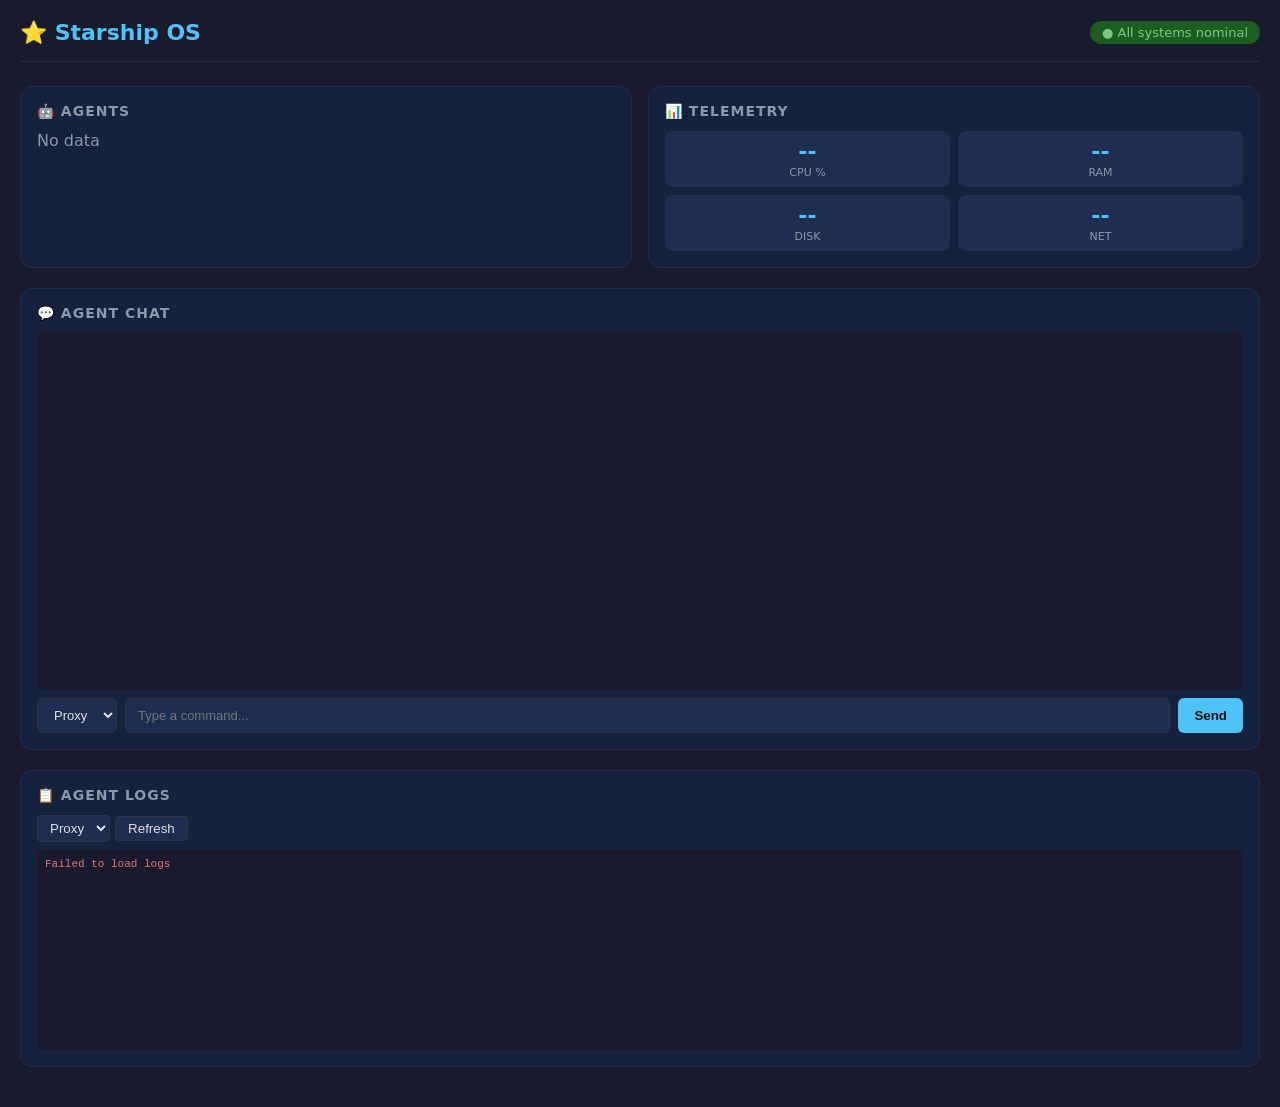
==== dashboard/index.html @ e1f87836 "Dashboard: tray indicator, Cinnamon applet, web UI, systemd services" ====
<!DOCTYPE html>
<html lang="en">
<head>
<meta charset="UTF-8">
<meta name="viewport" content="width=device-width, initial-scale=1.0">
<title>Starship OS — Agent Dashboard</title>
<style>
  :root {
    --bg: #1a1a2e;
    --surface: #16213e;
    --surface2: #1f2d50;
    --primary: #4fc3f7;
    --success: #81c784;
    --warn: #ffb74d;
    --error: #e57373;
    --text: #e0e0e0;
    --text-dim: #8899aa;
  }
  * { margin: 0; padding: 0; box-sizing: border-box; }
  body {
    font-family: 'Ubuntu', -apple-system, system-ui, sans-serif;
    background: var(--bg);
    color: var(--text);
    margin: 0;
    padding: 20px;
  }
  .header {
    display: flex;
    justify-content: space-between;
    align-items: center;
    margin-bottom: 24px;
    padding-bottom: 16px;
    border-bottom: 1px solid var(--surface2);
  }
  .header h1 { font-size: 22px; color: var(--primary); }
  .header .status-badge { font-size: 13px; padding: 4px 12px; border-radius: 12px; }
  .badge-ok { background: #1b5e20; color: var(--success); }
  .badge-warn { background: #e65100; color: var(--warn); }

  .grid {
    display: grid;
    grid-template-columns: repeat(auto-fit, minmax(280px, 1fr));
    gap: 16px;
    margin-bottom: 20px;
  }
  .card {
    background: var(--surface);
    border-radius: 12px;
    padding: 16px;
    border: 1px solid var(--surface2);
  }
  .card h2 { font-size: 14px; color: var(--text-dim); margin-bottom: 12px; text-transform: uppercase; letter-spacing: 1px; }

  .agent-row {
    display: flex;
    justify-content: space-between;
    align-items: center;
    padding: 8px 0;
    border-bottom: 1px solid var(--surface2);
    cursor: pointer;
  }
  .agent-row:last-child { border-bottom: none; }
  .agent-name { font-weight: 500; }
  .agent-status { font-size: 12px; padding: 2px 8px; border-radius: 8px; }
  .status-online { background: #1b5e20; color: var(--success); }
  .status-processing { background: #e65100; color: var(--warn); }
  .status-offline { background: #b71c1c; color: var(--error); }

  .telemetry-grid {
    display: grid;
    grid-template-columns: 1fr 1fr;
    gap: 8px;
  }
  .metric { text-align: center; padding: 8px; background: var(--surface2); border-radius: 8px; }
  .metric .value { font-size: 22px; font-weight: 700; color: var(--primary); }
  .metric .label { font-size: 11px; color: var(--text-dim); margin-top: 2px; }

  .chat-box {
    display: flex;
    flex-direction: column;
    height: 400px;
  }
  .chat-messages {
    flex: 1;
    overflow-y: auto;
    padding: 8px;
    background: var(--bg);
    border-radius: 8px;
    margin-bottom: 8px;
    font-size: 13px;
  }
  .msg { margin-bottom: 6px; padding: 4px 8px; border-radius: 6px; }
  .msg .sender { font-weight: 600; color: var(--primary); }
  .msg .time { font-size: 10px; color: var(--text-dim); margin-left: 8px; }
  .chat-input-row {
    display: flex;
    gap: 8px;
  }
  .chat-input-row select, .chat-input-row input {
    background: var(--surface2);
    border: 1px solid #334;
    color: var(--text);
    padding: 8px 12px;
    border-radius: 6px;
    font-size: 13px;
  }
  .chat-input-row input { flex: 1; }
  .chat-input-row button {
    background: var(--primary);
    color: #111;
    border: none;
    padding: 8px 16px;
    border-radius: 6px;
    cursor: pointer;
    font-weight: 600;
  }
  .chat-input-row button:hover { background: #81d4fa; }

  .log-viewer {
    height: 200px;
    overflow-y: auto;
    background: var(--bg);
    border-radius: 8px;
    padding: 8px;
    font-family: monospace;
    font-size: 11px;
    white-space: pre-wrap;
  }
  .log-line { color: var(--text-dim); }
  .log-line.error { color: var(--error); }

  @media (max-width: 600px) {
    body { padding: 10px; }
    .grid { grid-template-columns: 1fr; }
  }
</style>
</head>
<body>
<div class="header">
  <h1>⭐ Starship OS</h1>
  <span id="healthBadge" class="status-badge badge-ok">● All systems nominal</span>
</div>

<div class="grid">
  <div class="card">
    <h2>🤖 Agents</h2>
    <div id="agentList"></div>
  </div>

  <div class="card">
    <h2>📊 Telemetry</h2>
    <div class="telemetry-grid" id="telemetryGrid">
      <div class="metric"><div class="value" id="cpuVal">--</div><div class="label">CPU %</div></div>
      <div class="metric"><div class="value" id="memVal">--</div><div class="label">RAM</div></div>
      <div class="metric"><div class="value" id="diskVal">--</div><div class="label">DISK</div></div>
      <div class="metric"><div class="value" id="netVal">--</div><div class="label">NET</div></div>
    </div>
  </div>
</div>

<div class="grid">
  <div class="card" style="grid-column: span 2;">
    <h2>💬 Agent Chat</h2>
    <div class="chat-box">
      <div class="chat-messages" id="chatMessages"></div>
      <div class="chat-input-row">
        <select id="chatAgent">
          <option value="proxy">Proxy</option>
          <option value="romi">Romi</option>
          <option value="ergo">Ergo</option>
        </select>
        <input type="text" id="chatInput" placeholder="Type a command..." />
        <button onclick="sendCommand()">Send</button>
      </div>
    </div>
  </div>
</div>

<div class="grid">
  <div class="card">
    <h2>📋 Agent Logs</h2>
    <div style="margin-bottom: 8px;">
      <select id="logAgent" style="background:var(--surface2);border:1px solid #334;color:var(--text);padding:4px 8px;border-radius:4px;">
        <option value="proxy">Proxy</option>
        <option value="romi">Romi</option>
        <option value="ergo">Ergo</option>
      </select>
      <button onclick="loadLogs()" style="background:var(--surface2);border:1px solid #334;color:var(--text);padding:4px 12px;border-radius:4px;cursor:pointer;">Refresh</button>
    </div>
    <div class="log-viewer" id="logViewer">Select an agent and click Refresh</div>
  </div>
</div>

<script>
const STATUS_URL = '/api/status';

async function fetchJSON(url) {
  try {
    const r = await fetch(url);
    return await r.json();
  } catch { return null; }
}

function renderAgents(data) {
  const el = document.getElementById('agentList');
  if (!data || !data.agents) { el.innerHTML = '<div style="color:var(--text-dim)">No data</div>'; return; }
  el.innerHTML = '';
  for (const [name, agent] of Object.entries(data.agents)) {
    const status = agent.status || 'unknown';
    const row = document.createElement('div');
    row.className = 'agent-row';
    row.onclick = () => { document.getElementById('chatAgent').value = name; };
    row.innerHTML = `
      <span class="agent-name">${name.charAt(0).toUpperCase() + name.slice(1)}</span>
      <span class="agent-status status-${status}">${status}</span>
    `;
    el.appendChild(row);
  }
  // Update online count
  const online = Object.values(data.agents).filter(a => a.status === 'online').length;
  const total = Object.keys(data.agents).length;
  const badge = document.getElementById('healthBadge');
  if (online === total) {
    badge.textContent = '● All systems nominal';
    badge.className = 'status-badge badge-ok';
  } else if (online > 0) {
    badge.textContent = `● ${online}/${total} agents online`;
    badge.className = 'status-badge badge-warn';
  } else {
    badge.textContent = '● All agents offline';
    badge.className = 'status-badge badge-ok';
    badge.style.color = 'var(--error)';
  }
}

function renderTelemetry(data) {
  if (!data || !data.telemetry || !data.telemetry.full) return;
  const t = data.telemetry.full;
  document.getElementById('cpuVal').textContent = (t.cpu || 0).toFixed(1) + '%';
  const mu = Math.round((t.memory_used || 0) / 1073741824);
  const mt = Math.round((t.memory_total || 0) / 1073741824);
  document.getElementById('memVal').textContent = mu + '/' + mt + 'GB';
  const du = Math.round((t.disk_used || 0) / 1073741824 / 1024);
  const dt = Math.round((t.disk_total || 0) / 1073741824 / 1024);
  document.getElementById('diskVal').textContent = du + '/' + dt + 'GB';

  // Update recent messages
  if (data.messages && data.messages.length > 0) {
    const chatEl = document.getElementById('chatMessages');
    const latest = data.messages[0];
    if (latest) {
      const div = document.createElement('div');
      div.className = 'msg';
      div.innerHTML = `<span class="sender">${(latest.agent || '?').toUpperCase()}</span> ${latest.response || ''}`;
      chatEl.appendChild(div);
      chatEl.scrollTop = chatEl.scrollHeight;
    }
  }
}

async function refresh() {
  const data = await fetchJSON(STATUS_URL);
  renderAgents(data);
  renderTelemetry(data);
}

async function sendCommand() {
  const agent = document.getElementById('chatAgent').value;
  const input = document.getElementById('chatInput');
  const cmd = input.value.trim();
  if (!cmd) return;

  const chatEl = document.getElementById('chatMessages');
  chatEl.innerHTML += `<div class="msg"><span class="sender">YOU → ${agent.toUpperCase()}</span> ${cmd}</div>`;

  try {
    const r = await fetch('/api/send', {
      method: 'POST',
      headers: { 'Content-Type': 'application/json' },
      body: JSON.stringify({ agent, command: cmd, args: {} }),
    });
    const result = await r.json();
    const resp = result.response || result.error || 'No response';
    chatEl.innerHTML += `<div class="msg"><span class="sender">${agent.toUpperCase()}</span> ${resp}</div>`;
  } catch (e) {
    chatEl.innerHTML += `<div class="msg"><span class="sender" style="color:var(--error)">ERROR</span> ${e.message}</div>`;
  }

  chatEl.scrollTop = chatEl.scrollHeight;
  input.value = '';
}

async function loadLogs() {
  const agent = document.getElementById('logAgent').value;
  const viewer = document.getElementById('logViewer');
  try {
    const r = await fetch(`/api/logs?agent=${agent}`);
    const data = await r.json();
    viewer.innerHTML = data.lines.map(l => `<div class="log-line${l.toLowerCase().includes('error') ? ' error' : ''}">${l}</div>`).join('');
  } catch {
    viewer.innerHTML = '<div class="log-line error">Failed to load logs</div>';
  }
}

document.getElementById('chatInput').addEventListener('keydown', e => {
  if (e.key === 'Enter') sendCommand();
});

refresh();
setInterval(refresh, 3000);
loadLogs();
setInterval(loadLogs, 15000);
</script>
</body>
</html>
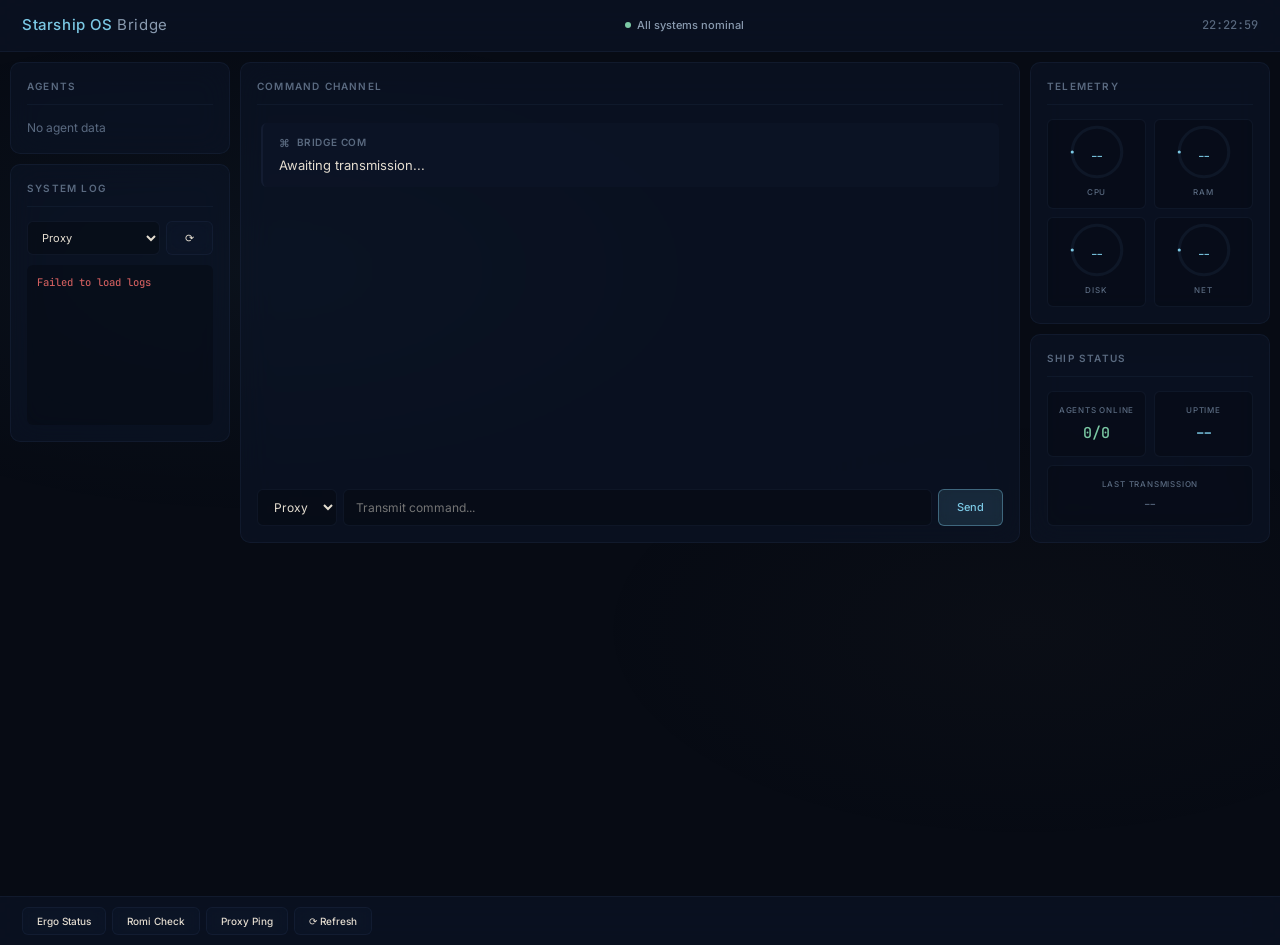
==== commit 83333087: "feat: complete Starship OS — Cinnamon theme, web dashboard, desklet, GTK4 bridge, tray indicator, CI" ====
--- a/dashboard/index.html
+++ b/dashboard/index.html
@@ -3,258 +3,632 @@
 <head>
 <meta charset="UTF-8">
 <meta name="viewport" content="width=device-width, initial-scale=1.0">
-<title>Starship OS — Agent Dashboard</title>
+<title>Starship OS — Bridge Console</title>
+<link rel="preconnect" href="https://fonts.googleapis.com">
+<link href="https://fonts.googleapis.com/css2?family=Inter:wght@400;450;500;600&family=JetBrains+Mono:wght@450;500;600&display=swap" rel="stylesheet">
 <style>
-  :root {
-    --bg: #1a1a2e;
-    --surface: #16213e;
-    --surface2: #1f2d50;
-    --primary: #4fc3f7;
-    --success: #81c784;
-    --warn: #ffb74d;
-    --error: #e57373;
-    --text: #e0e0e0;
-    --text-dim: #8899aa;
-  }
-  * { margin: 0; padding: 0; box-sizing: border-box; }
-  body {
-    font-family: 'Ubuntu', -apple-system, system-ui, sans-serif;
-    background: var(--bg);
-    color: var(--text);
-    margin: 0;
-    padding: 20px;
-  }
-  .header {
-    display: flex;
-    justify-content: space-between;
-    align-items: center;
-    margin-bottom: 24px;
-    padding-bottom: 16px;
-    border-bottom: 1px solid var(--surface2);
-  }
-  .header h1 { font-size: 22px; color: var(--primary); }
-  .header .status-badge { font-size: 13px; padding: 4px 12px; border-radius: 12px; }
-  .badge-ok { background: #1b5e20; color: var(--success); }
-  .badge-warn { background: #e65100; color: var(--warn); }
-
-  .grid {
-    display: grid;
-    grid-template-columns: repeat(auto-fit, minmax(280px, 1fr));
-    gap: 16px;
-    margin-bottom: 20px;
-  }
-  .card {
-    background: var(--surface);
-    border-radius: 12px;
-    padding: 16px;
-    border: 1px solid var(--surface2);
-  }
-  .card h2 { font-size: 14px; color: var(--text-dim); margin-bottom: 12px; text-transform: uppercase; letter-spacing: 1px; }
-
-  .agent-row {
-    display: flex;
-    justify-content: space-between;
-    align-items: center;
-    padding: 8px 0;
-    border-bottom: 1px solid var(--surface2);
-    cursor: pointer;
-  }
-  .agent-row:last-child { border-bottom: none; }
-  .agent-name { font-weight: 500; }
-  .agent-status { font-size: 12px; padding: 2px 8px; border-radius: 8px; }
-  .status-online { background: #1b5e20; color: var(--success); }
-  .status-processing { background: #e65100; color: var(--warn); }
-  .status-offline { background: #b71c1c; color: var(--error); }
-
-  .telemetry-grid {
-    display: grid;
-    grid-template-columns: 1fr 1fr;
-    gap: 8px;
-  }
-  .metric { text-align: center; padding: 8px; background: var(--surface2); border-radius: 8px; }
-  .metric .value { font-size: 22px; font-weight: 700; color: var(--primary); }
-  .metric .label { font-size: 11px; color: var(--text-dim); margin-top: 2px; }
-
-  .chat-box {
-    display: flex;
-    flex-direction: column;
-    height: 400px;
-  }
-  .chat-messages {
-    flex: 1;
-    overflow-y: auto;
-    padding: 8px;
-    background: var(--bg);
-    border-radius: 8px;
-    margin-bottom: 8px;
-    font-size: 13px;
-  }
-  .msg { margin-bottom: 6px; padding: 4px 8px; border-radius: 6px; }
-  .msg .sender { font-weight: 600; color: var(--primary); }
-  .msg .time { font-size: 10px; color: var(--text-dim); margin-left: 8px; }
-  .chat-input-row {
-    display: flex;
-    gap: 8px;
-  }
-  .chat-input-row select, .chat-input-row input {
-    background: var(--surface2);
-    border: 1px solid #334;
-    color: var(--text);
-    padding: 8px 12px;
-    border-radius: 6px;
-    font-size: 13px;
-  }
-  .chat-input-row input { flex: 1; }
-  .chat-input-row button {
-    background: var(--primary);
-    color: #111;
-    border: none;
-    padding: 8px 16px;
-    border-radius: 6px;
-    cursor: pointer;
-    font-weight: 600;
-  }
-  .chat-input-row button:hover { background: #81d4fa; }
-
-  .log-viewer {
-    height: 200px;
-    overflow-y: auto;
-    background: var(--bg);
-    border-radius: 8px;
-    padding: 8px;
-    font-family: monospace;
-    font-size: 11px;
-    white-space: pre-wrap;
-  }
-  .log-line { color: var(--text-dim); }
-  .log-line.error { color: var(--error); }
-
-  @media (max-width: 600px) {
-    body { padding: 10px; }
-    .grid { grid-template-columns: 1fr; }
-  }
+:root {
+  --color-bg: #070B14;
+  --color-surface: rgba(14, 22, 40, 0.72);
+  --color-surface-alt: rgba(18, 28, 48, 0.6);
+  --color-glass: rgba(14, 22, 40, 0.55);
+  --color-glass-edge: rgba(60, 80, 120, 0.15);
+  --color-glass-edge-hover: rgba(100, 140, 200, 0.2);
+  --color-border: rgba(60, 80, 120, 0.12);
+  --color-border-light: rgba(100, 140, 200, 0.15);
+  --color-primary: #7BC8E4;
+  --color-primary-dim: rgba(123, 200, 228, 0.4);
+  --color-accent: #C4A97D;
+  --color-accent-dim: rgba(196, 169, 125, 0.3);
+  --color-text: #E4DDD0;
+  --color-text-dim: #8A9BB0;
+  --color-text-muted: #5A6A80;
+  --color-success: #7BC8A4;
+  --color-warning: #D4A060;
+  --color-alert: #D46060;
+  --radius-sm: 6px;
+  --radius-md: 10px;
+  --radius-lg: 14px;
+  --transition: 200ms cubic-bezier(0.25, 0.1, 0.25, 1);
+}
+
+* { margin: 0; padding: 0; box-sizing: border-box; }
+
+body {
+  font-family: "Inter", -apple-system, BlinkMacSystemFont, "SF Pro Display", "Segoe UI", Roboto, sans-serif;
+  background: var(--color-bg);
+  color: var(--color-text);
+  font-weight: 400;
+  line-height: 1.5;
+  -webkit-font-smoothing: antialiased;
+  -moz-osx-font-smoothing: grayscale;
+}
+
+/* ─── Subtle ambient background ─── */
+body::before {
+  content: '';
+  position: fixed;
+  inset: 0;
+  background:
+    radial-gradient(ellipse 60% 40% at 20% 30%, rgba(123, 200, 228, 0.035) 0%, transparent 70%),
+    radial-gradient(ellipse 50% 35% at 80% 70%, rgba(196, 169, 125, 0.025) 0%, transparent 70%);
+  pointer-events: none;
+  z-index: 0;
+}
+
+/* ─── Status Bar ─── */
+.status-bar {
+  position: relative;
+  z-index: 10;
+  display: flex;
+  align-items: center;
+  justify-content: space-between;
+  padding: 14px 22px;
+  background: var(--color-glass);
+  backdrop-filter: blur(20px) saturate(1.4);
+  -webkit-backdrop-filter: blur(20px) saturate(1.4);
+  border-bottom: 0.5px solid var(--color-glass-edge);
+  font-size: 13px;
+}
+.ship-name {
+  font-size: 15px;
+  font-weight: 500;
+  color: var(--color-primary);
+  letter-spacing: 0.04em;
+}
+.ship-name span { font-weight: 400; color: var(--color-text-dim); }
+.ship-status {
+  font-size: 11px;
+  font-weight: 500;
+  color: var(--color-text-dim);
+  display: flex;
+  align-items: center;
+  gap: 6px;
+}
+.ship-status .dot {
+  width: 6px; height: 6px;
+  border-radius: 50%;
+  transition: background var(--transition);
+}
+.ship-status .dot.nominal { background: var(--color-success); }
+.ship-status .dot.degraded { background: var(--color-warning); }
+.ship-status .dot.critical { background: var(--color-alert); }
+.ship-time {
+  font-family: "JetBrains Mono", monospace;
+  font-size: 12px;
+  font-weight: 450;
+  color: var(--color-text-muted);
+}
+
+/* ─── Bridge Grid ─── */
+.bridge {
+  position: relative;
+  z-index: 1;
+  display: grid;
+  grid-template-columns: 220px 1fr 240px;
+  gap: 10px;
+  padding: 10px;
+  max-width: 1440px;
+  margin: 0 auto;
+  min-height: calc(100vh - 56px);
+  align-content: start;
+}
+@media (max-width: 1100px) { .bridge { grid-template-columns: 220px 1fr; } }
+@media (max-width: 700px) { .bridge { grid-template-columns: 1fr; } }
+
+/* ─── Glass Panel ─── */
+.glass {
+  background: var(--color-glass);
+  backdrop-filter: blur(16px) saturate(1.3);
+  -webkit-backdrop-filter: blur(16px) saturate(1.3);
+  border: 0.5px solid var(--color-glass-edge);
+  border-radius: var(--radius-md);
+  padding: 16px;
+  position: relative;
+  transition: border-color var(--transition), background var(--transition);
+}
+.glass:hover { border-color: var(--color-glass-edge-hover); background: var(--color-surface-alt); }
+.glass h2 {
+  font-size: 10px;
+  font-weight: 600;
+  text-transform: uppercase;
+  letter-spacing: 0.12em;
+  color: var(--color-text-muted);
+  margin-bottom: 14px;
+  padding-bottom: 10px;
+  border-bottom: 0.5px solid var(--color-border);
+}
+
+/* ─── Left Console ─── */
+.console-left { display: flex; flex-direction: column; gap: 10px; }
+
+/* ─── Agents ─── */
+.agent-row {
+  display: flex;
+  align-items: center;
+  gap: 10px;
+  padding: 8px 10px;
+  border-radius: var(--radius-sm);
+  cursor: pointer;
+  transition: background var(--transition);
+}
+.agent-row:hover { background: rgba(123, 200, 228, 0.06); }
+.agent-row .dot {
+  width: 6px; height: 6px;
+  border-radius: 50%;
+  flex-shrink: 0;
+}
+.agent-row .dot.online { background: var(--color-success); }
+.agent-row .dot.busy { background: var(--color-primary); }
+.agent-row .dot.warning { background: var(--color-warning); }
+.agent-row .dot.offline { background: var(--color-alert); }
+.agent-row .name {
+  flex: 1;
+  font-size: 13px;
+  font-weight: 500;
+  color: var(--color-text);
+}
+.agent-row .status {
+  font-size: 9px;
+  font-weight: 500;
+  text-transform: uppercase;
+  letter-spacing: 0.08em;
+}
+.agent-row .status.online { color: var(--color-success); }
+.agent-row .status.busy { color: var(--color-primary); }
+.agent-row .status.warning { color: var(--color-warning); }
+.agent-row .status.offline { color: var(--color-alert); }
+
+/* ─── Logs ─── */
+.log-controls {
+  display: flex;
+  gap: 6px;
+  margin-bottom: 10px;
+}
+.log-controls select {
+  flex: 1;
+  background: rgba(0,0,0,0.25);
+  border: 0.5px solid var(--color-glass-edge);
+  color: var(--color-text);
+  padding: 6px 10px;
+  border-radius: var(--radius-sm);
+  font-size: 11px;
+  font-family: inherit;
+  outline: none;
+  transition: border-color var(--transition);
+}
+.log-controls select:focus { border-color: var(--color-primary-dim); }
+.log-viewer {
+  height: 160px;
+  overflow-y: auto;
+  background: rgba(0,0,0,0.25);
+  border-radius: var(--radius-sm);
+  padding: 10px;
+  font-family: "JetBrains Mono", monospace;
+  font-size: 10.5px;
+  font-weight: 450;
+  white-space: pre-wrap;
+  line-height: 1.5;
+  color: var(--color-text-muted);
+}
+.log-viewer .error { color: var(--color-alert); }
+
+/* ─── Primary: Chat ─── */
+.console-primary {
+  display: flex;
+  flex-direction: column;
+  min-height: 480px;
+}
+.chat-viewport { flex: 1; display: flex; flex-direction: column; min-height: 0; }
+.chat-messages {
+  flex: 1;
+  overflow-y: auto;
+  padding: 4px;
+  margin-bottom: 12px;
+  display: flex;
+  flex-direction: column;
+  gap: 6px;
+}
+.comm-message {
+  padding: 12px 16px;
+  border-radius: var(--radius-sm);
+  background: var(--color-surface);
+  border-left: 2px solid var(--color-glass-edge);
+  animation: msgIn 250ms ease-out both;
+}
+@keyframes msgIn {
+  from { opacity: 0; transform: translateY(4px); }
+  to { opacity: 1; transform: translateY(0); }
+}
+.comm-message.ergo { border-left-color: var(--color-accent); }
+.comm-message.romi { border-left-color: var(--color-primary); }
+.comm-message.proxy { border-left-color: var(--color-text-muted); }
+.comm-header {
+  font-size: 10px;
+  font-weight: 600;
+  text-transform: uppercase;
+  letter-spacing: 0.06em;
+  color: var(--color-text-muted);
+  margin-bottom: 4px;
+  display: flex;
+  align-items: center;
+  gap: 6px;
+}
+.comm-header .rank { font-size: 11px; }
+.comm-header .time {
+  margin-left: auto;
+  font-family: "JetBrains Mono", monospace;
+  font-weight: 450;
+  font-size: 9px;
+  color: var(--color-text-muted);
+  text-transform: none;
+  letter-spacing: 0;
+}
+.comm-body { font-size: 13px; line-height: 1.55; color: var(--color-text); font-weight: 400; }
+
+.chat-input-row {
+  display: flex;
+  gap: 6px;
+}
+.chat-input-row select,
+.chat-input-row input {
+  background: rgba(0,0,0,0.25);
+  border: 0.5px solid var(--color-glass-edge);
+  color: var(--color-text);
+  padding: 9px 12px;
+  border-radius: var(--radius-sm);
+  font-size: 12px;
+  font-family: inherit;
+  outline: none;
+  transition: border-color var(--transition);
+}
+.chat-input-row select:focus,
+.chat-input-row input:focus {
+  border-color: var(--color-primary-dim);
+}
+.chat-input-row input { flex: 1; }
+
+/* ─── Buttons ─── */
+.btn {
+  font-family: inherit;
+  font-size: 11px;
+  font-weight: 500;
+  padding: 9px 18px;
+  border-radius: var(--radius-sm);
+  border: 0.5px solid var(--color-glass-edge);
+  background: var(--color-glass);
+  backdrop-filter: blur(8px);
+  color: var(--color-text);
+  cursor: pointer;
+  transition: background var(--transition), border-color var(--transition), color var(--transition);
+  -webkit-font-smoothing: antialiased;
+}
+.btn:hover {
+  background: rgba(123, 200, 228, 0.08);
+  border-color: var(--color-primary-dim);
+  color: var(--color-primary);
+}
+.btn:active { transform: scale(0.97); }
+.btn-primary {
+  background: rgba(123, 200, 228, 0.12);
+  border-color: var(--color-primary-dim);
+  color: var(--color-primary);
+}
+.btn-primary:hover {
+  background: rgba(123, 200, 228, 0.2);
+  color: #fff;
+}
+
+/* ─── Right Console ─── */
+.console-right { display: flex; flex-direction: column; gap: 10px; }
+
+/* ─── Telemetry Grid ─── */
+.telemetry-grid {
+  display: grid;
+  grid-template-columns: 1fr 1fr;
+  gap: 8px;
+}
+.tele-cell {
+  background: rgba(0,0,0,0.2);
+  border: 0.5px solid var(--color-glass-edge);
+  border-radius: var(--radius-sm);
+  padding: 12px 10px;
+  text-align: center;
+  transition: border-color var(--transition);
+}
+.tele-cell:hover { border-color: var(--color-glass-edge-hover); }
+.tele-cell .label {
+  font-size: 8px;
+  font-weight: 500;
+  text-transform: uppercase;
+  letter-spacing: 0.1em;
+  color: var(--color-text-muted);
+  margin-bottom: 6px;
+}
+.tele-cell .value {
+  font-family: "JetBrains Mono", monospace;
+  font-size: 15px;
+  font-weight: 500;
+  color: var(--color-primary);
+}
+.tele-cell .value.success { color: var(--color-success); }
+.tele-cell .value.warning { color: var(--color-warning); }
+.tele-cell .value.alert { color: var(--color-alert); }
+.tele-cell.span-2 { grid-column: span 2; }
+
+/* ─── Ring Gauges ─── */
+.ring-cell { padding: 4px; }
+.ring-wrap { width: 56px; height: 56px; margin: 0 auto 6px; position: relative; }
+.ring-svg { width: 100%; height: 100%; transform: rotate(-90deg); }
+.ring-bg { fill: none; stroke: rgba(60, 80, 120, 0.15); stroke-width: 2; }
+.ring-fill {
+  fill: none;
+  stroke: var(--color-primary);
+  stroke-width: 2;
+  stroke-linecap: round;
+  transition: stroke-dasharray 400ms ease, stroke 400ms ease;
+}
+.ring-text {
+  fill: var(--color-primary);
+  font-family: "JetBrains Mono", monospace;
+  font-size: 7px;
+  font-weight: 500;
+  text-anchor: middle;
+  dominant-baseline: central;
+  transform: rotate(90deg);
+  transform-origin: 18px 18px;
+  transition: fill 400ms ease;
+}
+
+/* ─── Action Rail ─── */
+.action-rail {
+  position: relative;
+  z-index: 10;
+  display: flex;
+  gap: 6px;
+  padding: 10px 22px;
+  background: var(--color-glass);
+  backdrop-filter: blur(20px) saturate(1.4);
+  -webkit-backdrop-filter: blur(20px) saturate(1.4);
+  border-top: 0.5px solid var(--color-glass-edge);
+}
+.action-rail .btn { font-size: 10px; padding: 7px 14px; }
+
+/* ─── Scrollbar ─── */
+::-webkit-scrollbar { width: 4px; }
+::-webkit-scrollbar-track { background: transparent; }
+::-webkit-scrollbar-thumb { background: rgba(60, 80, 120, 0.2); border-radius: 2px; }
+::-webkit-scrollbar-thumb:hover { background: rgba(60, 80, 120, 0.35); }
+
+/* ─── Mobile ─── */
+@media (max-width: 700px) {
+  .status-bar { padding: 12px 16px; flex-wrap: wrap; gap: 4px; }
+  .bridge { padding: 6px; gap: 6px; }
+  .glass { padding: 12px; }
+  .action-rail { padding: 8px 16px; overflow-x: auto; }
+}
 </style>
 </head>
 <body>
-<div class="header">
-  <h1>⭐ Starship OS</h1>
-  <span id="healthBadge" class="status-badge badge-ok">● All systems nominal</span>
+
+<div class="status-bar">
+  <span class="ship-name">Starship OS <span>Bridge</span></span>
+  <span class="ship-status"><span id="healthDot" class="dot nominal"></span><span id="healthText">All systems nominal</span></span>
+  <span class="ship-time" id="shipTime">--:--:--</span>
 </div>
 
-<div class="grid">
-  <div class="card">
-    <h2>🤖 Agents</h2>
-    <div id="agentList"></div>
-  </div>
-
-  <div class="card">
-    <h2>📊 Telemetry</h2>
-    <div class="telemetry-grid" id="telemetryGrid">
-      <div class="metric"><div class="value" id="cpuVal">--</div><div class="label">CPU %</div></div>
-      <div class="metric"><div class="value" id="memVal">--</div><div class="label">RAM</div></div>
-      <div class="metric"><div class="value" id="diskVal">--</div><div class="label">DISK</div></div>
-      <div class="metric"><div class="value" id="netVal">--</div><div class="label">NET</div></div>
+<div class="bridge">
+  <!-- Left: Agents + Logs -->
+  <div class="console-left">
+    <div class="glass">
+      <h2>Agents</h2>
+      <div id="agentList"></div>
+    </div>
+    <div class="glass">
+      <h2>System Log</h2>
+      <div class="log-controls">
+        <select id="logAgent">
+          <option value="proxy">Proxy</option>
+          <option value="romi">Romi</option>
+          <option value="ergo">Ergo</option>
+        </select>
+        <button class="btn" onclick="loadLogs()">⟳</button>
+      </div>
+      <div class="log-viewer" id="logViewer">Select agent</div>
     </div>
   </div>
-</div>
-
-<div class="grid">
-  <div class="card" style="grid-column: span 2;">
-    <h2>💬 Agent Chat</h2>
-    <div class="chat-box">
-      <div class="chat-messages" id="chatMessages"></div>
+
+  <!-- Center: Chat -->
+  <div class="glass console-primary">
+    <h2>Command Channel</h2>
+    <div class="chat-viewport">
+      <div class="chat-messages" id="chatMessages">
+        <div class="comm-message">
+          <div class="comm-header"><span class="rank">⌘</span> Bridge COM</div>
+          <div class="comm-body">Awaiting transmission...</div>
+        </div>
+      </div>
       <div class="chat-input-row">
         <select id="chatAgent">
           <option value="proxy">Proxy</option>
           <option value="romi">Romi</option>
           <option value="ergo">Ergo</option>
         </select>
-        <input type="text" id="chatInput" placeholder="Type a command..." />
-        <button onclick="sendCommand()">Send</button>
+        <input type="text" id="chatInput" placeholder="Transmit command..." />
+        <button class="btn btn-primary" onclick="sendCommand()">Send</button>
+      </div>
+    </div>
+  </div>
+
+  <!-- Right: Telemetry + Status -->
+  <div class="console-right">
+    <div class="glass">
+      <h2>Telemetry</h2>
+      <div class="telemetry-grid" id="telemetryGrid">
+        <div class="tele-cell ring-cell">
+          <div class="ring-wrap">
+            <svg viewBox="0 0 36 36" class="ring-svg">
+              <path class="ring-bg" d="M18 2.0845 a 15.9155 15.9155 0 0 1 0 31.831 a 15.9155 15.9155 0 0 1 0 -31.831"/>
+              <path class="ring-fill" id="cpuGauge" stroke-dasharray="0, 100" d="M18 2.0845 a 15.9155 15.9155 0 0 1 0 31.831 a 15.9155 15.9155 0 0 1 0 -31.831"/>
+              <text x="18" y="20.5" class="ring-text" id="cpuVal">--</text>
+            </svg>
+          </div>
+          <div class="label">CPU</div>
+        </div>
+        <div class="tele-cell ring-cell">
+          <div class="ring-wrap">
+            <svg viewBox="0 0 36 36" class="ring-svg">
+              <path class="ring-bg" d="M18 2.0845 a 15.9155 15.9155 0 0 1 0 31.831 a 15.9155 15.9155 0 0 1 0 -31.831"/>
+              <path class="ring-fill" id="memGauge" stroke-dasharray="0, 100" d="M18 2.0845 a 15.9155 15.9155 0 0 1 0 31.831 a 15.9155 15.9155 0 0 1 0 -31.831"/>
+              <text x="18" y="20.5" class="ring-text" id="memVal">--</text>
+            </svg>
+          </div>
+          <div class="label">RAM</div>
+        </div>
+        <div class="tele-cell ring-cell">
+          <div class="ring-wrap">
+            <svg viewBox="0 0 36 36" class="ring-svg">
+              <path class="ring-bg" d="M18 2.0845 a 15.9155 15.9155 0 0 1 0 31.831 a 15.9155 15.9155 0 0 1 0 -31.831"/>
+              <path class="ring-fill" id="diskGauge" stroke-dasharray="0, 100" d="M18 2.0845 a 15.9155 15.9155 0 0 1 0 31.831 a 15.9155 15.9155 0 0 1 0 -31.831"/>
+              <text x="18" y="20.5" class="ring-text" id="diskVal">--</text>
+            </svg>
+          </div>
+          <div class="label">Disk</div>
+        </div>
+        <div class="tele-cell ring-cell">
+          <div class="ring-wrap">
+            <svg viewBox="0 0 36 36" class="ring-svg">
+              <path class="ring-bg" d="M18 2.0845 a 15.9155 15.9155 0 0 1 0 31.831 a 15.9155 15.9155 0 0 1 0 -31.831"/>
+              <path class="ring-fill" id="netGauge" stroke-dasharray="0, 100" d="M18 2.0845 a 15.9155 15.9155 0 0 1 0 31.831 a 15.9155 15.9155 0 0 1 0 -31.831"/>
+              <text x="18" y="20.5" class="ring-text" id="netVal">--</text>
+            </svg>
+          </div>
+          <div class="label">Net</div>
+        </div>
+      </div>
+    </div>
+    <div class="glass" style="flex:1;">
+      <h2>Ship Status</h2>
+      <div class="telemetry-grid">
+        <div class="tele-cell">
+          <div class="label">Agents Online</div>
+          <div class="value success" id="agentsOnline">0/0</div>
+        </div>
+        <div class="tele-cell">
+          <div class="label">Uptime</div>
+          <div class="value" id="uptimeVal">--</div>
+        </div>
+        <div class="tele-cell span-2">
+          <div class="label">Last Transmission</div>
+          <div class="value" id="lastTransmission" style="font-size:11px;color:var(--color-text-muted);font-weight:450;">--</div>
+        </div>
       </div>
     </div>
   </div>
 </div>
 
-<div class="grid">
-  <div class="card">
-    <h2>📋 Agent Logs</h2>
-    <div style="margin-bottom: 8px;">
-      <select id="logAgent" style="background:var(--surface2);border:1px solid #334;color:var(--text);padding:4px 8px;border-radius:4px;">
-        <option value="proxy">Proxy</option>
-        <option value="romi">Romi</option>
-        <option value="ergo">Ergo</option>
-      </select>
-      <button onclick="loadLogs()" style="background:var(--surface2);border:1px solid #334;color:var(--text);padding:4px 12px;border-radius:4px;cursor:pointer;">Refresh</button>
-    </div>
-    <div class="log-viewer" id="logViewer">Select an agent and click Refresh</div>
-  </div>
+<div class="action-rail">
+  <button class="btn" onclick="sendToAgent('ergo','status report')">Ergo Status</button>
+  <button class="btn" onclick="sendToAgent('romi','system check')">Romi Check</button>
+  <button class="btn" onclick="sendToAgent('proxy','ping')">Proxy Ping</button>
+  <button class="btn" onclick="refresh()">⟳ Refresh</button>
 </div>
 
 <script>
 const STATUS_URL = '/api/status';
 
 async function fetchJSON(url) {
-  try {
-    const r = await fetch(url);
-    return await r.json();
-  } catch { return null; }
-}
+  try { const r = await fetch(url); return await r.json(); }
+  catch { return null; }
+}
+
+function escapeHTML(s) { return String(s).replace(/&/g,'&amp;').replace(/</g,'&lt;').replace(/>/g,'&gt;'); }
 
 function renderAgents(data) {
   const el = document.getElementById('agentList');
-  if (!data || !data.agents) { el.innerHTML = '<div style="color:var(--text-dim)">No data</div>'; return; }
+  if (!data || !data.agents) { el.innerHTML = '<div style="color:var(--color-text-muted);font-size:12px;">No agent data</div>'; return; }
   el.innerHTML = '';
+  let online = 0, total = 0;
   for (const [name, agent] of Object.entries(data.agents)) {
-    const status = agent.status || 'unknown';
+    total++;
+    const status = agent.status || 'offline';
+    const cls = ['online','complete'].includes(status) ? 'online' : status === 'processing' || status === 'busy' ? 'busy' : status === 'warning' ? 'warning' : 'offline';
+    if (cls === 'online' || status === 'complete') online++;
     const row = document.createElement('div');
     row.className = 'agent-row';
     row.onclick = () => { document.getElementById('chatAgent').value = name; };
-    row.innerHTML = `
-      <span class="agent-name">${name.charAt(0).toUpperCase() + name.slice(1)}</span>
-      <span class="agent-status status-${status}">${status}</span>
-    `;
+    row.innerHTML = `<span class="dot ${cls}"></span><span class="name">${name.charAt(0).toUpperCase() + name.slice(1)}</span><span class="status ${cls}">${status}</span>`;
     el.appendChild(row);
   }
-  // Update online count
-  const online = Object.values(data.agents).filter(a => a.status === 'online').length;
-  const total = Object.keys(data.agents).length;
-  const badge = document.getElementById('healthBadge');
-  if (online === total) {
-    badge.textContent = '● All systems nominal';
-    badge.className = 'status-badge badge-ok';
-  } else if (online > 0) {
-    badge.textContent = `● ${online}/${total} agents online`;
-    badge.className = 'status-badge badge-warn';
-  } else {
-    badge.textContent = '● All agents offline';
-    badge.className = 'status-badge badge-ok';
-    badge.style.color = 'var(--error)';
+  const dot = document.getElementById('healthDot');
+  const text = document.getElementById('healthText');
+  if (online === total) { dot.className = 'dot nominal'; text.textContent = 'All systems nominal'; }
+  else if (online > 0) { dot.className = 'dot degraded'; text.textContent = online + '/' + total + ' agents online'; }
+  else { dot.className = 'dot critical'; text.textContent = 'All agents offline'; }
+  document.getElementById('agentsOnline').textContent = online + '/' + total;
+}
+
+function gaugeColor(pct) {
+  if (pct > 90) return '#D46060';
+  if (pct > 75) return '#D4A060';
+  return '#7BC8E4';
+}
+
+function updateGauge(id, pct, val) {
+  const el = document.getElementById(id);
+  if (!el) return;
+  const circ = 100;
+  const dash = Math.max(0, Math.min(100, (pct / 100) * circ));
+  el.setAttribute('stroke-dasharray', dash + ' ' + (circ - dash));
+  const color = gaugeColor(pct);
+  el.setAttribute('stroke', color);
+  const txt = document.getElementById(id.replace('Gauge', 'Val'));
+  if (txt) {
+    txt.setAttribute('fill', color);
+    txt.textContent = val;
   }
 }
 
 function renderTelemetry(data) {
   if (!data || !data.telemetry || !data.telemetry.full) return;
   const t = data.telemetry.full;
-  document.getElementById('cpuVal').textContent = (t.cpu || 0).toFixed(1) + '%';
+  const cpu = t.cpu || 0;
+  updateGauge('cpuGauge', cpu, cpu.toFixed(1) + '%');
   const mu = Math.round((t.memory_used || 0) / 1073741824);
   const mt = Math.round((t.memory_total || 0) / 1073741824);
-  document.getElementById('memVal').textContent = mu + '/' + mt + 'GB';
+  updateGauge('memGauge', mt > 0 ? (mu / mt) * 100 : 0, mu + '/' + mt + 'G');
   const du = Math.round((t.disk_used || 0) / 1073741824 / 1024);
   const dt = Math.round((t.disk_total || 0) / 1073741824 / 1024);
-  document.getElementById('diskVal').textContent = du + '/' + dt + 'GB';
-
-  // Update recent messages
-  if (data.messages && data.messages.length > 0) {
-    const chatEl = document.getElementById('chatMessages');
-    const latest = data.messages[0];
-    if (latest) {
-      const div = document.createElement('div');
-      div.className = 'msg';
-      div.innerHTML = `<span class="sender">${(latest.agent || '?').toUpperCase()}</span> ${latest.response || ''}`;
-      chatEl.appendChild(div);
-      chatEl.scrollTop = chatEl.scrollHeight;
-    }
+  updateGauge('diskGauge', dt > 0 ? (du / dt) * 100 : 0, du + '/' + dt + 'T');
+  const rx = t.rx_bytes || 0;
+  const tx = t.tx_bytes || 0;
+  updateGauge('netGauge', Math.min(rx / 1048576 * 100, 100), (rx/1024).toFixed(0) + '/' + (tx/1024).toFixed(0) + 'K');
+}
+
+function renderMessages(data) {
+  if (!data || !data.messages || data.messages.length === 0) return;
+  const chatEl = document.getElementById('chatMessages');
+  chatEl.innerHTML = '';
+  const msgs = data.messages.slice(-30).reverse();
+  for (const msg of msgs) {
+    const agent = msg.agent || 'system';
+    const cls = ['ergo','romi','proxy'].includes(agent) ? agent : 'proxy';
+    const ts = msg.timestamp ? new Date(msg.timestamp + 'Z').toLocaleTimeString() : '';
+    const body = (msg.response || msg.command || '').substring(0, 400);
+    const div = document.createElement('div');
+    div.className = 'comm-message ' + cls;
+    div.innerHTML = '<div class="comm-header"><span class="rank">' +
+      (agent === 'ergo' ? '◆' : agent === 'romi' ? '◇' : '○') +
+      '</span> ' + agent.toUpperCase() +
+      '<span class="time">' + ts + '</span></div>' +
+      '<div class="comm-body">' + escapeHTML(body) + '</div>';
+    chatEl.appendChild(div);
+  }
+  chatEl.scrollTop = chatEl.scrollHeight;
+  if (data.messages[0]) {
+    const el = document.getElementById('lastTransmission');
+    const ts = new Date(data.messages[0].timestamp + 'Z').toLocaleString();
+    if (el.textContent !== ts) { el.textContent = ts; }
   }
 }
 
@@ -262,6 +636,13 @@
   const data = await fetchJSON(STATUS_URL);
   renderAgents(data);
   renderTelemetry(data);
+  renderMessages(data);
+}
+
+function sendToAgent(agent, cmd) {
+  document.getElementById('chatAgent').value = agent;
+  document.getElementById('chatInput').value = cmd;
+  sendCommand();
 }
 
 async function sendCommand() {
@@ -269,10 +650,11 @@
   const input = document.getElementById('chatInput');
   const cmd = input.value.trim();
   if (!cmd) return;
-
   const chatEl = document.getElementById('chatMessages');
-  chatEl.innerHTML += `<div class="msg"><span class="sender">YOU → ${agent.toUpperCase()}</span> ${cmd}</div>`;
-
+  const div = document.createElement('div');
+  div.className = 'comm-message';
+  div.innerHTML = '<div class="comm-header"><span class="rank">▸</span> YOU → ' + agent.toUpperCase() + '</div><div class="comm-body">' + escapeHTML(cmd) + '</div>';
+  chatEl.appendChild(div);
   try {
     const r = await fetch('/api/send', {
       method: 'POST',
@@ -281,11 +663,19 @@
     });
     const result = await r.json();
     const resp = result.response || result.error || 'No response';
-    chatEl.innerHTML += `<div class="msg"><span class="sender">${agent.toUpperCase()}</span> ${resp}</div>`;
+    const cls = ['ergo','romi','proxy'].includes(agent) ? agent : 'proxy';
+    const respDiv = document.createElement('div');
+    respDiv.className = 'comm-message ' + cls;
+    respDiv.innerHTML = '<div class="comm-header"><span class="rank">' +
+      (agent === 'ergo' ? '◆' : agent === 'romi' ? '◇' : '○') +
+      '</span> ' + agent.toUpperCase() + '</div><div class="comm-body">' + escapeHTML(resp) + '</div>';
+    chatEl.appendChild(respDiv);
   } catch (e) {
-    chatEl.innerHTML += `<div class="msg"><span class="sender" style="color:var(--error)">ERROR</span> ${e.message}</div>`;
+    const errDiv = document.createElement('div');
+    errDiv.className = 'comm-message';
+    errDiv.innerHTML = '<div class="comm-header"><span class="rank" style="color:var(--color-alert)">✕</span> ERROR</div><div class="comm-body" style="color:var(--color-alert)">' + e.message + '</div>';
+    chatEl.appendChild(errDiv);
   }
-
   chatEl.scrollTop = chatEl.scrollHeight;
   input.value = '';
 }
@@ -294,22 +684,28 @@
   const agent = document.getElementById('logAgent').value;
   const viewer = document.getElementById('logViewer');
   try {
-    const r = await fetch(`/api/logs?agent=${agent}`);
+    const r = await fetch('/api/logs?agent=' + agent);
     const data = await r.json();
-    viewer.innerHTML = data.lines.map(l => `<div class="log-line${l.toLowerCase().includes('error') ? ' error' : ''}">${l}</div>`).join('');
+    viewer.innerHTML = data.lines.map(l => '<div' + (l.toLowerCase().includes('error') ? ' class="error"' : '') + '>' + escapeHTML(l) + '</div>').join('');
   } catch {
-    viewer.innerHTML = '<div class="log-line error">Failed to load logs</div>';
+    viewer.innerHTML = '<div class="error">Failed to load logs</div>';
   }
 }
 
 document.getElementById('chatInput').addEventListener('keydown', e => {
   if (e.key === 'Enter') sendCommand();
 });
+
+function updateClock() {
+  document.getElementById('shipTime').textContent = new Date().toLocaleTimeString('en-GB');
+}
 
 refresh();
 setInterval(refresh, 3000);
 loadLogs();
 setInterval(loadLogs, 15000);
+updateClock();
+setInterval(updateClock, 1000);
 </script>
 </body>
 </html>
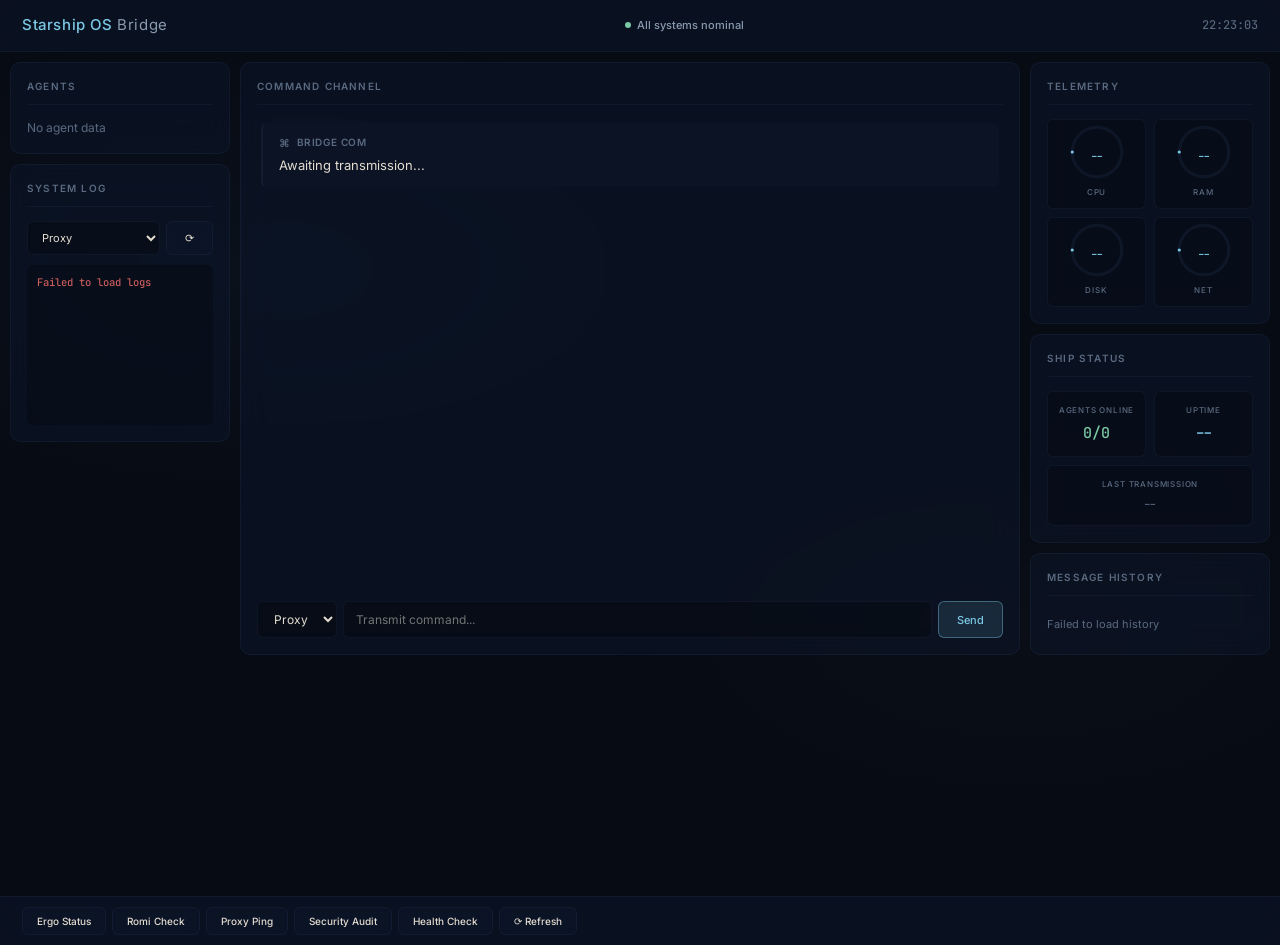
==== commit 7dafaf71: "Dashboard: add workflow triggers, message history panel, 120s agent timeout" ====
--- a/dashboard/index.html
+++ b/dashboard/index.html
@@ -507,7 +507,7 @@
         </div>
       </div>
     </div>
-    <div class="glass" style="flex:1;">
+    <div class="glass">
       <h2>Ship Status</h2>
       <div class="telemetry-grid">
         <div class="tele-cell">
@@ -524,6 +524,12 @@
         </div>
       </div>
     </div>
+    <div class="glass">
+      <h2>Message History</h2>
+      <div id="historyList" style="font-size:11px;color:var(--color-text-muted);max-height:160px;overflow-y:auto;">
+        <div style="padding:6px 0;">Loading...</div>
+      </div>
+    </div>
   </div>
 </div>
 
@@ -531,6 +537,8 @@
   <button class="btn" onclick="sendToAgent('ergo','status report')">Ergo Status</button>
   <button class="btn" onclick="sendToAgent('romi','system check')">Romi Check</button>
   <button class="btn" onclick="sendToAgent('proxy','ping')">Proxy Ping</button>
+  <button class="btn" onclick="runWorkflow('security-audit')">Security Audit</button>
+  <button class="btn" onclick="runWorkflow('system-health')">Health Check</button>
   <button class="btn" onclick="refresh()">⟳ Refresh</button>
 </div>
 
@@ -700,10 +708,58 @@
   document.getElementById('shipTime').textContent = new Date().toLocaleTimeString('en-GB');
 }
 
+async function runWorkflow(name) {
+  const chatEl = document.getElementById('chatMessages');
+  const div = document.createElement('div');
+  div.className = 'comm-message';
+  div.innerHTML = '<div class="comm-header"><span class="rank">⟐</span> SYSTEM</div><div class="comm-body">Triggering workflow: ' + name + '...</div>';
+  chatEl.appendChild(div);
+  try {
+    const r = await fetch('/api/workflow', {
+      method: 'POST',
+      headers: { 'Content-Type': 'application/json' },
+      body: JSON.stringify({ workflow: name, payload: {} }),
+    });
+    const result = await r.json();
+    const respDiv = document.createElement('div');
+    respDiv.className = 'comm-message';
+    respDiv.innerHTML = '<div class="comm-header"><span class="rank" style="color:var(--color-success)">✓</span> WORKFLOW</div><div class="comm-body">' + escapeHTML(result.status || JSON.stringify(result)) + '</div>';
+    chatEl.appendChild(respDiv);
+  } catch (e) {
+    const errDiv = document.createElement('div');
+    errDiv.className = 'comm-message';
+    errDiv.innerHTML = '<div class="comm-header"><span class="rank" style="color:var(--color-alert)">✕</span> WORKFLOW ERROR</div><div class="comm-body" style="color:var(--color-alert)">' + e.message + '</div>';
+    chatEl.appendChild(errDiv);
+  }
+  chatEl.scrollTop = chatEl.scrollHeight;
+}
+
+async function loadHistory() {
+  const el = document.getElementById('historyList');
+  try {
+    const r = await fetch('/api/history?limit=20');
+    const data = await r.json();
+    if (!data.messages || data.messages.length === 0) {
+      el.innerHTML = '<div style="padding:6px 0;color:var(--color-text-muted);">No history yet</div>';
+      return;
+    }
+    el.innerHTML = data.messages.slice(-10).map(m => {
+      const ts = m.timestamp ? new Date(m.timestamp).toLocaleTimeString() : '';
+      const sub = m.subject || '';
+      const preview = JSON.stringify(m.data || '').substring(0, 60);
+      return '<div style="padding:4px 0;border-bottom:0.5px solid var(--color-border);font-size:10px;display:flex;gap:6px;"><span style="color:var(--color-text-muted);white-space:nowrap;">' + ts + '</span><span style="color:var(--color-primary-dim);">' + sub.split('.').slice(-2).join('.') + '</span><span style="color:var(--color-text-dim);overflow:hidden;text-overflow:ellipsis;white-space:nowrap;">' + escapeHTML(preview) + '</span></div>';
+    }).join('');
+  } catch {
+    el.innerHTML = '<div style="padding:6px 0;color:var(--color-text-muted);">Failed to load history</div>';
+  }
+}
+
 refresh();
 setInterval(refresh, 3000);
 loadLogs();
 setInterval(loadLogs, 15000);
+loadHistory();
+setInterval(loadHistory, 10000);
 updateClock();
 setInterval(updateClock, 1000);
 </script>
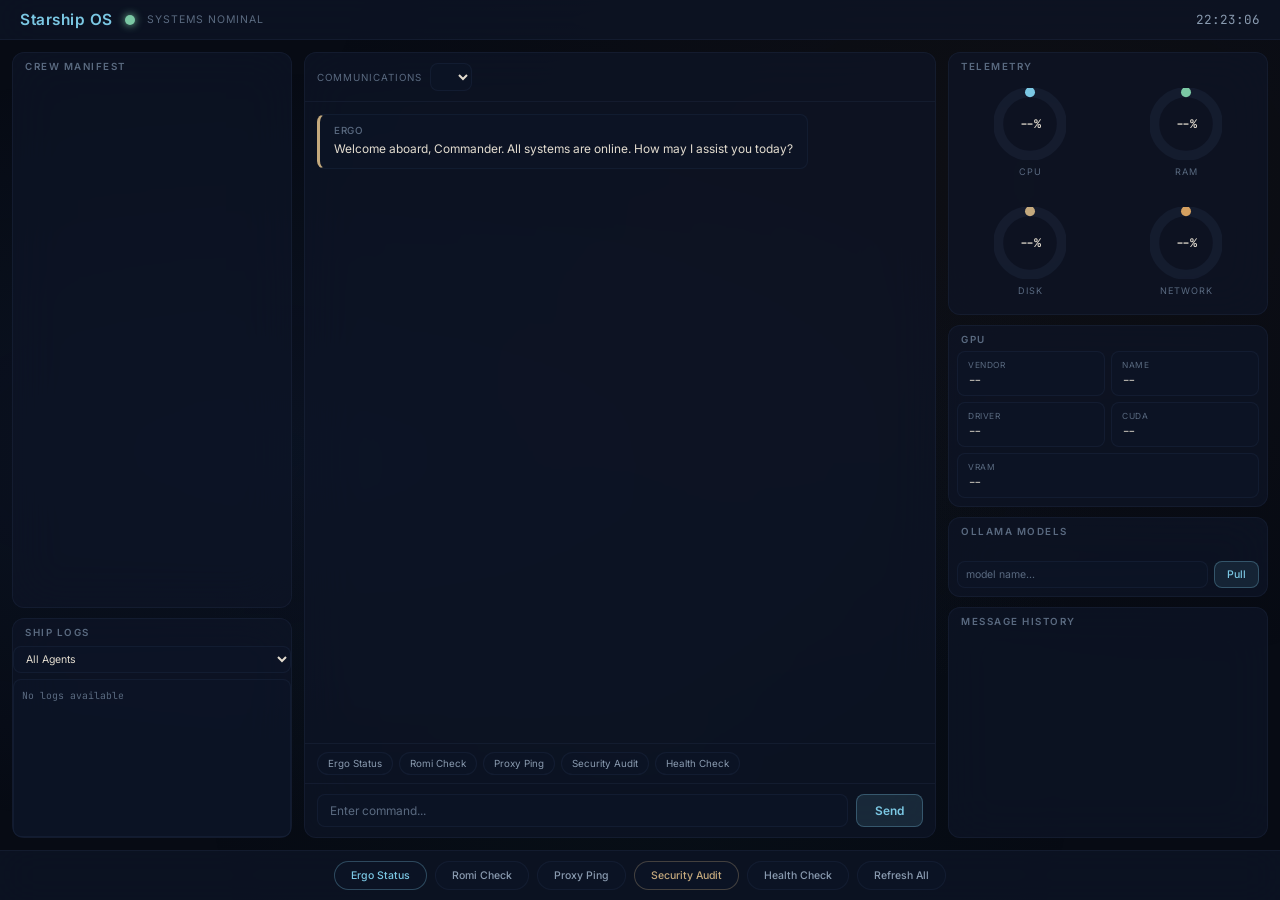
==== commit 58948480: "feat(2.1): Starship branding + NATS dual-publish starship.*/agnetic.* - Product-string rename Agneti" ====
--- a/dashboard/index.html
+++ b/dashboard/index.html
@@ -3,765 +3,882 @@
 <head>
 <meta charset="UTF-8">
 <meta name="viewport" content="width=device-width, initial-scale=1.0">
-<title>Starship OS — Bridge Console</title>
-<link rel="preconnect" href="https://fonts.googleapis.com">
-<link href="https://fonts.googleapis.com/css2?family=Inter:wght@400;450;500;600&family=JetBrains+Mono:wght@450;500;600&display=swap" rel="stylesheet">
+<title>Starship OS</title>
+<link href="https://fonts.googleapis.com/css2?family=Inter:wght@300;400;500;600;700&family=JetBrains+Mono:wght@400;500;600&display=swap" rel="stylesheet">
 <style>
-:root {
-  --color-bg: #070B14;
-  --color-surface: rgba(14, 22, 40, 0.72);
-  --color-surface-alt: rgba(18, 28, 48, 0.6);
-  --color-glass: rgba(14, 22, 40, 0.55);
-  --color-glass-edge: rgba(60, 80, 120, 0.15);
-  --color-glass-edge-hover: rgba(100, 140, 200, 0.2);
-  --color-border: rgba(60, 80, 120, 0.12);
-  --color-border-light: rgba(100, 140, 200, 0.15);
-  --color-primary: #7BC8E4;
-  --color-primary-dim: rgba(123, 200, 228, 0.4);
-  --color-accent: #C4A97D;
-  --color-accent-dim: rgba(196, 169, 125, 0.3);
-  --color-text: #E4DDD0;
-  --color-text-dim: #8A9BB0;
-  --color-text-muted: #5A6A80;
-  --color-success: #7BC8A4;
-  --color-warning: #D4A060;
-  --color-alert: #D46060;
-  --radius-sm: 6px;
-  --radius-md: 10px;
-  --radius-lg: 14px;
-  --transition: 200ms cubic-bezier(0.25, 0.1, 0.25, 1);
-}
-
-* { margin: 0; padding: 0; box-sizing: border-box; }
-
-body {
-  font-family: "Inter", -apple-system, BlinkMacSystemFont, "SF Pro Display", "Segoe UI", Roboto, sans-serif;
-  background: var(--color-bg);
-  color: var(--color-text);
-  font-weight: 400;
-  line-height: 1.5;
-  -webkit-font-smoothing: antialiased;
-  -moz-osx-font-smoothing: grayscale;
-}
-
-/* ─── Subtle ambient background ─── */
-body::before {
-  content: '';
-  position: fixed;
-  inset: 0;
+*,*::before,*::after{box-sizing:border-box;margin:0;padding:0}
+:root{
+  --color-bg:#070B14;
+  --color-surface:rgba(14,22,40,0.72);
+  --color-glass:rgba(14,22,40,0.55);
+  --color-glass-edge:rgba(60,80,120,0.15);
+  --color-primary:#7BC8E4;
+  --color-accent:#C4A97D;
+  --color-text:#E4DDD0;
+  --color-text-dim:#8A9BB0;
+  --color-text-muted:#5A6A80;
+  --color-success:#7BC8A4;
+  --color-warning:#D4A060;
+  --color-alert:#D46060;
+  --radius:12px;
+  --radius-sm:8px;
+}
+html{font-size:14px}
+body{
+  font-family:'Inter',system-ui,sans-serif;
+  background:var(--color-bg);
+  color:var(--color-text);
+  min-height:100vh;
+  overflow-x:hidden;
+  display:flex;flex-direction:column;
+}
+code,pre,.mono,.val,.gauge-val,.agent-model,.log-line,.gpu-val{font-family:'JetBrains Mono',monospace}
+
+/* Starfield background */
+body::before{
+  content:'';position:fixed;inset:0;z-index:-1;
   background:
-    radial-gradient(ellipse 60% 40% at 20% 30%, rgba(123, 200, 228, 0.035) 0%, transparent 70%),
-    radial-gradient(ellipse 50% 35% at 80% 70%, rgba(196, 169, 125, 0.025) 0%, transparent 70%);
-  pointer-events: none;
-  z-index: 0;
-}
-
-/* ─── Status Bar ─── */
-.status-bar {
-  position: relative;
-  z-index: 10;
-  display: flex;
-  align-items: center;
-  justify-content: space-between;
-  padding: 14px 22px;
-  background: var(--color-glass);
-  backdrop-filter: blur(20px) saturate(1.4);
-  -webkit-backdrop-filter: blur(20px) saturate(1.4);
-  border-bottom: 0.5px solid var(--color-glass-edge);
-  font-size: 13px;
-}
-.ship-name {
-  font-size: 15px;
-  font-weight: 500;
-  color: var(--color-primary);
-  letter-spacing: 0.04em;
-}
-.ship-name span { font-weight: 400; color: var(--color-text-dim); }
-.ship-status {
-  font-size: 11px;
-  font-weight: 500;
-  color: var(--color-text-dim);
-  display: flex;
-  align-items: center;
-  gap: 6px;
-}
-.ship-status .dot {
-  width: 6px; height: 6px;
-  border-radius: 50%;
-  transition: background var(--transition);
-}
-.ship-status .dot.nominal { background: var(--color-success); }
-.ship-status .dot.degraded { background: var(--color-warning); }
-.ship-status .dot.critical { background: var(--color-alert); }
-.ship-time {
-  font-family: "JetBrains Mono", monospace;
-  font-size: 12px;
-  font-weight: 450;
-  color: var(--color-text-muted);
-}
-
-/* ─── Bridge Grid ─── */
-.bridge {
-  position: relative;
-  z-index: 1;
-  display: grid;
-  grid-template-columns: 220px 1fr 240px;
-  gap: 10px;
-  padding: 10px;
-  max-width: 1440px;
-  margin: 0 auto;
-  min-height: calc(100vh - 56px);
-  align-content: start;
-}
-@media (max-width: 1100px) { .bridge { grid-template-columns: 220px 1fr; } }
-@media (max-width: 700px) { .bridge { grid-template-columns: 1fr; } }
-
-/* ─── Glass Panel ─── */
-.glass {
-  background: var(--color-glass);
-  backdrop-filter: blur(16px) saturate(1.3);
-  -webkit-backdrop-filter: blur(16px) saturate(1.3);
-  border: 0.5px solid var(--color-glass-edge);
-  border-radius: var(--radius-md);
-  padding: 16px;
-  position: relative;
-  transition: border-color var(--transition), background var(--transition);
-}
-.glass:hover { border-color: var(--color-glass-edge-hover); background: var(--color-surface-alt); }
-.glass h2 {
-  font-size: 10px;
-  font-weight: 600;
-  text-transform: uppercase;
-  letter-spacing: 0.12em;
-  color: var(--color-text-muted);
-  margin-bottom: 14px;
-  padding-bottom: 10px;
-  border-bottom: 0.5px solid var(--color-border);
-}
-
-/* ─── Left Console ─── */
-.console-left { display: flex; flex-direction: column; gap: 10px; }
-
-/* ─── Agents ─── */
-.agent-row {
-  display: flex;
-  align-items: center;
-  gap: 10px;
-  padding: 8px 10px;
-  border-radius: var(--radius-sm);
-  cursor: pointer;
-  transition: background var(--transition);
-}
-.agent-row:hover { background: rgba(123, 200, 228, 0.06); }
-.agent-row .dot {
-  width: 6px; height: 6px;
-  border-radius: 50%;
-  flex-shrink: 0;
-}
-.agent-row .dot.online { background: var(--color-success); }
-.agent-row .dot.busy { background: var(--color-primary); }
-.agent-row .dot.warning { background: var(--color-warning); }
-.agent-row .dot.offline { background: var(--color-alert); }
-.agent-row .name {
-  flex: 1;
-  font-size: 13px;
-  font-weight: 500;
-  color: var(--color-text);
-}
-.agent-row .status {
-  font-size: 9px;
-  font-weight: 500;
-  text-transform: uppercase;
-  letter-spacing: 0.08em;
-}
-.agent-row .status.online { color: var(--color-success); }
-.agent-row .status.busy { color: var(--color-primary); }
-.agent-row .status.warning { color: var(--color-warning); }
-.agent-row .status.offline { color: var(--color-alert); }
-
-/* ─── Logs ─── */
-.log-controls {
-  display: flex;
-  gap: 6px;
-  margin-bottom: 10px;
-}
-.log-controls select {
-  flex: 1;
-  background: rgba(0,0,0,0.25);
-  border: 0.5px solid var(--color-glass-edge);
-  color: var(--color-text);
-  padding: 6px 10px;
-  border-radius: var(--radius-sm);
-  font-size: 11px;
-  font-family: inherit;
-  outline: none;
-  transition: border-color var(--transition);
-}
-.log-controls select:focus { border-color: var(--color-primary-dim); }
-.log-viewer {
-  height: 160px;
-  overflow-y: auto;
-  background: rgba(0,0,0,0.25);
-  border-radius: var(--radius-sm);
-  padding: 10px;
-  font-family: "JetBrains Mono", monospace;
-  font-size: 10.5px;
-  font-weight: 450;
-  white-space: pre-wrap;
-  line-height: 1.5;
-  color: var(--color-text-muted);
-}
-.log-viewer .error { color: var(--color-alert); }
-
-/* ─── Primary: Chat ─── */
-.console-primary {
-  display: flex;
-  flex-direction: column;
-  min-height: 480px;
-}
-.chat-viewport { flex: 1; display: flex; flex-direction: column; min-height: 0; }
-.chat-messages {
-  flex: 1;
-  overflow-y: auto;
-  padding: 4px;
-  margin-bottom: 12px;
-  display: flex;
-  flex-direction: column;
-  gap: 6px;
-}
-.comm-message {
-  padding: 12px 16px;
-  border-radius: var(--radius-sm);
-  background: var(--color-surface);
-  border-left: 2px solid var(--color-glass-edge);
-  animation: msgIn 250ms ease-out both;
-}
-@keyframes msgIn {
-  from { opacity: 0; transform: translateY(4px); }
-  to { opacity: 1; transform: translateY(0); }
-}
-.comm-message.ergo { border-left-color: var(--color-accent); }
-.comm-message.romi { border-left-color: var(--color-primary); }
-.comm-message.proxy { border-left-color: var(--color-text-muted); }
-.comm-header {
-  font-size: 10px;
-  font-weight: 600;
-  text-transform: uppercase;
-  letter-spacing: 0.06em;
-  color: var(--color-text-muted);
-  margin-bottom: 4px;
-  display: flex;
-  align-items: center;
-  gap: 6px;
-}
-.comm-header .rank { font-size: 11px; }
-.comm-header .time {
-  margin-left: auto;
-  font-family: "JetBrains Mono", monospace;
-  font-weight: 450;
-  font-size: 9px;
-  color: var(--color-text-muted);
-  text-transform: none;
-  letter-spacing: 0;
-}
-.comm-body { font-size: 13px; line-height: 1.55; color: var(--color-text); font-weight: 400; }
-
-.chat-input-row {
-  display: flex;
-  gap: 6px;
-}
-.chat-input-row select,
-.chat-input-row input {
-  background: rgba(0,0,0,0.25);
-  border: 0.5px solid var(--color-glass-edge);
-  color: var(--color-text);
-  padding: 9px 12px;
-  border-radius: var(--radius-sm);
-  font-size: 12px;
-  font-family: inherit;
-  outline: none;
-  transition: border-color var(--transition);
-}
-.chat-input-row select:focus,
-.chat-input-row input:focus {
-  border-color: var(--color-primary-dim);
-}
-.chat-input-row input { flex: 1; }
-
-/* ─── Buttons ─── */
-.btn {
-  font-family: inherit;
-  font-size: 11px;
-  font-weight: 500;
-  padding: 9px 18px;
-  border-radius: var(--radius-sm);
-  border: 0.5px solid var(--color-glass-edge);
-  background: var(--color-glass);
-  backdrop-filter: blur(8px);
-  color: var(--color-text);
-  cursor: pointer;
-  transition: background var(--transition), border-color var(--transition), color var(--transition);
-  -webkit-font-smoothing: antialiased;
-}
-.btn:hover {
-  background: rgba(123, 200, 228, 0.08);
-  border-color: var(--color-primary-dim);
-  color: var(--color-primary);
-}
-.btn:active { transform: scale(0.97); }
-.btn-primary {
-  background: rgba(123, 200, 228, 0.12);
-  border-color: var(--color-primary-dim);
-  color: var(--color-primary);
-}
-.btn-primary:hover {
-  background: rgba(123, 200, 228, 0.2);
-  color: #fff;
-}
-
-/* ─── Right Console ─── */
-.console-right { display: flex; flex-direction: column; gap: 10px; }
-
-/* ─── Telemetry Grid ─── */
-.telemetry-grid {
-  display: grid;
-  grid-template-columns: 1fr 1fr;
-  gap: 8px;
-}
-.tele-cell {
-  background: rgba(0,0,0,0.2);
-  border: 0.5px solid var(--color-glass-edge);
-  border-radius: var(--radius-sm);
-  padding: 12px 10px;
-  text-align: center;
-  transition: border-color var(--transition);
-}
-.tele-cell:hover { border-color: var(--color-glass-edge-hover); }
-.tele-cell .label {
-  font-size: 8px;
-  font-weight: 500;
-  text-transform: uppercase;
-  letter-spacing: 0.1em;
-  color: var(--color-text-muted);
-  margin-bottom: 6px;
-}
-.tele-cell .value {
-  font-family: "JetBrains Mono", monospace;
-  font-size: 15px;
-  font-weight: 500;
-  color: var(--color-primary);
-}
-.tele-cell .value.success { color: var(--color-success); }
-.tele-cell .value.warning { color: var(--color-warning); }
-.tele-cell .value.alert { color: var(--color-alert); }
-.tele-cell.span-2 { grid-column: span 2; }
-
-/* ─── Ring Gauges ─── */
-.ring-cell { padding: 4px; }
-.ring-wrap { width: 56px; height: 56px; margin: 0 auto 6px; position: relative; }
-.ring-svg { width: 100%; height: 100%; transform: rotate(-90deg); }
-.ring-bg { fill: none; stroke: rgba(60, 80, 120, 0.15); stroke-width: 2; }
-.ring-fill {
-  fill: none;
-  stroke: var(--color-primary);
-  stroke-width: 2;
-  stroke-linecap: round;
-  transition: stroke-dasharray 400ms ease, stroke 400ms ease;
-}
-.ring-text {
-  fill: var(--color-primary);
-  font-family: "JetBrains Mono", monospace;
-  font-size: 7px;
-  font-weight: 500;
-  text-anchor: middle;
-  dominant-baseline: central;
-  transform: rotate(90deg);
-  transform-origin: 18px 18px;
-  transition: fill 400ms ease;
-}
-
-/* ─── Action Rail ─── */
-.action-rail {
-  position: relative;
-  z-index: 10;
-  display: flex;
-  gap: 6px;
-  padding: 10px 22px;
-  background: var(--color-glass);
-  backdrop-filter: blur(20px) saturate(1.4);
-  -webkit-backdrop-filter: blur(20px) saturate(1.4);
-  border-top: 0.5px solid var(--color-glass-edge);
-}
-.action-rail .btn { font-size: 10px; padding: 7px 14px; }
-
-/* ─── Scrollbar ─── */
-::-webkit-scrollbar { width: 4px; }
-::-webkit-scrollbar-track { background: transparent; }
-::-webkit-scrollbar-thumb { background: rgba(60, 80, 120, 0.2); border-radius: 2px; }
-::-webkit-scrollbar-thumb:hover { background: rgba(60, 80, 120, 0.35); }
-
-/* ─── Mobile ─── */
-@media (max-width: 700px) {
-  .status-bar { padding: 12px 16px; flex-wrap: wrap; gap: 4px; }
-  .bridge { padding: 6px; gap: 6px; }
-  .glass { padding: 12px; }
-  .action-rail { padding: 8px 16px; overflow-x: auto; }
+    radial-gradient(ellipse at 20% 50%,rgba(30,60,114,0.15),transparent 60%),
+    radial-gradient(ellipse at 80% 20%,rgba(100,60,30,0.08),transparent 50%),
+    radial-gradient(ellipse at 50% 80%,rgba(20,80,60,0.06),transparent 50%);
+}
+
+/* Scrollbar */
+::-webkit-scrollbar{width:6px;height:6px}
+::-webkit-scrollbar-track{background:transparent}
+::-webkit-scrollbar-thumb{background:var(--color-glass-edge);border-radius:3px}
+::-webkit-scrollbar-thumb:hover{background:var(--color-text-muted)}
+
+/* Glass panel */
+.glass{
+  background:var(--color-surface);
+  border:1px solid var(--color-glass-edge);
+  border-radius:var(--radius);
+  backdrop-filter:blur(24px);
+  -webkit-backdrop-filter:blur(24px);
+}
+.glass-sub{
+  background:var(--color-glass);
+  border:1px solid var(--color-glass-edge);
+  border-radius:var(--radius-sm);
+}
+
+/* Top status bar */
+#status-bar{
+  display:flex;align-items:center;justify-content:space-between;
+  padding:10px 20px;
+  background:var(--color-surface);
+  border-bottom:1px solid var(--color-glass-edge);
+  backdrop-filter:blur(20px);
+  position:sticky;top:0;z-index:100;
+  flex-shrink:0;
+}
+#status-bar .left,#status-bar .right{display:flex;align-items:center;gap:12px}
+.ship-name{font-weight:600;font-size:1.1rem;color:var(--color-primary);letter-spacing:0.5px}
+.health-dot{width:10px;height:10px;border-radius:50%;background:var(--color-success);display:inline-block;box-shadow:0 0 8px var(--color-success)}
+.health-dot.alert{background:var(--color-alert);box-shadow:0 0 8px var(--color-alert)}
+.clock{font-family:'JetBrains Mono',monospace;color:var(--color-text-dim);font-size:0.9rem}
+.status-label{font-size:0.75rem;color:var(--color-text-muted);text-transform:uppercase;letter-spacing:1px}
+
+/* Bridge layout */
+#bridge{
+  display:grid;
+  grid-template-columns:280px 1fr 320px;
+  gap:12px;
+  padding:12px;
+  flex:1;
+  min-height:0;
+  overflow:hidden;
+}
+.panel{
+  display:flex;flex-direction:column;
+  gap:10px;
+  min-height:0;
+  overflow:hidden;
+}
+.panel-center{min-width:0}
+
+/* Panel headers */
+.panel-title{
+  font-size:0.7rem;
+  text-transform:uppercase;
+  letter-spacing:1.5px;
+  color:var(--color-text-muted);
+  padding:8px 12px 4px;
+  font-weight:600;
+  flex-shrink:0;
+}
+.panel-scroll{
+  flex:1;overflow-y:auto;padding:4px 8px 8px;
+}
+
+/* Agents */
+.agent-list{display:flex;flex-direction:column;gap:4px}
+.agent-item{
+  display:flex;align-items:center;gap:10px;
+  padding:10px 12px;
+  border-radius:var(--radius-sm);
+  cursor:pointer;
+  transition:background 0.2s;
+  border:1px solid transparent;
+}
+.agent-item:hover{background:rgba(123,200,228,0.06)}
+.agent-item.selected{background:rgba(123,200,228,0.1);border-color:rgba(123,200,228,0.2)}
+.agent-dot{width:8px;height:8px;border-radius:50%;flex-shrink:0}
+.agent-dot.online{background:var(--color-success);box-shadow:0 0 6px var(--color-success)}
+.agent-dot.offline{background:var(--color-alert);box-shadow:0 0 6px var(--color-alert)}
+.agent-info{flex:1;min-width:0}
+.agent-name{font-size:0.85rem;font-weight:500;color:var(--color-text);white-space:nowrap;overflow:hidden;text-overflow:ellipsis}
+.agent-meta{font-size:0.7rem;color:var(--color-text-muted);display:flex;gap:8px;margin-top:2px}
+.agent-model{color:var(--color-accent)}
+.agent-status{font-size:0.65rem;color:var(--color-success)}
+.agent-status.idle{color:var(--color-text-muted)}
+
+/* Logs */
+.log-controls{display:flex;gap:6px;padding:4px 0 6px;flex-shrink:0}
+.log-controls select{
+  flex:1;
+  background:var(--color-glass);
+  border:1px solid var(--color-glass-edge);
+  color:var(--color-text);
+  padding:5px 8px;
+  border-radius:var(--radius-sm);
+  font-size:0.75rem;
+  font-family:inherit;
+}
+.log-controls select option{background:#0E1628;color:var(--color-text)}
+.log-viewer{
+  background:var(--color-glass);
+  border:1px solid var(--color-glass-edge);
+  border-radius:var(--radius-sm);
+  padding:8px;
+  height:180px;
+  overflow-y:auto;
+}
+.log-line{
+  font-size:0.7rem;
+  color:var(--color-text-dim);
+  line-height:1.6;
+  white-space:pre-wrap;
+  word-break:break-all;
+}
+.log-line .log-ts{color:var(--color-text-muted);margin-right:6px}
+.log-line .log-level{font-weight:600;margin-right:6px}
+.log-line .log-level.info{color:var(--color-primary)}
+.log-line .log-level.warn{color:var(--color-warning)}
+.log-line .log-level.error{color:var(--color-alert)}
+.log-line .log-level.debug{color:var(--color-text-muted)}
+
+/* Center chat */
+.chat-wrap{
+  display:flex;flex-direction:column;
+  flex:1;min-height:0;
+  border:1px solid var(--color-glass-edge);
+  border-radius:var(--radius);
+  background:var(--color-surface);
+  backdrop-filter:blur(24px);
+  overflow:hidden;
+}
+.chat-header{
+  display:flex;align-items:center;gap:8px;
+  padding:10px 12px;
+  border-bottom:1px solid var(--color-glass-edge);
+  flex-shrink:0;
+}
+.chat-header select{
+  background:var(--color-glass);
+  border:1px solid var(--color-glass-edge);
+  color:var(--color-text);
+  padding:5px 10px;
+  border-radius:var(--radius-sm);
+  font-size:0.8rem;
+  font-family:inherit;
+}
+.chat-header select option{background:#0E1628}
+.chat-messages{
+  flex:1;overflow-y:auto;
+  padding:12px;
+  display:flex;flex-direction:column;gap:10px;
+}
+.msg{
+  padding:10px 14px;
+  border-radius:var(--radius-sm);
+  background:var(--color-glass);
+  border:1px solid var(--color-glass-edge);
+  border-left:3px solid var(--color-text-muted);
+  animation:msgIn 0.3s ease;
+  max-width:90%;
+}
+.msg.user{border-left-color:var(--color-primary);align-self:flex-end;background:rgba(123,200,228,0.08)}
+.msg.agent-msg{align-self:flex-start}
+.msg.agent-msg[data-agent="proxy"]{border-left-color:#8A9BB0}
+.msg.agent-msg[data-agent="romi"]{border-left-color:#5B8DEF}
+.msg.agent-msg[data-agent="ergo"]{border-left-color:var(--color-accent)}
+.msg-sender{font-size:0.7rem;color:var(--color-text-muted);margin-bottom:4px;font-weight:500;text-transform:uppercase;letter-spacing:0.5px}
+.msg-text{font-size:0.85rem;line-height:1.5;color:var(--color-text);white-space:pre-wrap;word-break:break-word}
+.msg-time{font-size:0.65rem;color:var(--color-text-muted);margin-top:4px;text-align:right}
+@keyframes msgIn{from{opacity:0;transform:translateY(8px)}to{opacity:1;transform:translateY(0)}}
+
+/* Quick actions */
+.quick-actions{
+  display:flex;flex-wrap:wrap;gap:6px;
+  padding:8px 12px;
+  border-top:1px solid var(--color-glass-edge);
+  flex-shrink:0;
+}
+.quick-btn{
+  padding:5px 10px;
+  border-radius:20px;
+  border:1px solid var(--color-glass-edge);
+  background:var(--color-glass);
+  color:var(--color-text-dim);
+  font-size:0.7rem;
+  font-family:inherit;
+  cursor:pointer;
+  transition:all 0.2s;
+  white-space:nowrap;
+}
+.quick-btn:hover{background:rgba(123,200,228,0.12);color:var(--color-primary);border-color:rgba(123,200,228,0.3)}
+
+/* Chat input */
+.chat-input-wrap{
+  display:flex;gap:8px;
+  padding:10px 12px;
+  border-top:1px solid var(--color-glass-edge);
+  flex-shrink:0;
+}
+.chat-input{
+  flex:1;
+  background:var(--color-glass);
+  border:1px solid var(--color-glass-edge);
+  color:var(--color-text);
+  padding:8px 12px;
+  border-radius:var(--radius-sm);
+  font-size:0.85rem;
+  font-family:inherit;
+  outline:none;
+  transition:border-color 0.2s;
+}
+.chat-input:focus{border-color:var(--color-primary)}
+.chat-input::placeholder{color:var(--color-text-muted)}
+.send-btn{
+  padding:8px 18px;
+  border-radius:var(--radius-sm);
+  border:1px solid rgba(123,200,228,0.3);
+  background:rgba(123,200,228,0.12);
+  color:var(--color-primary);
+  font-size:0.85rem;
+  font-weight:600;
+  font-family:inherit;
+  cursor:pointer;
+  transition:all 0.2s;
+}
+.send-btn:hover{background:rgba(123,200,228,0.22)}
+
+/* Right panel sections */
+.right-section{
+  padding:4px 8px 8px;
+}
+.right-section .panel-title{padding:4px 4px 6px}
+
+/* Ring gauges */
+.gauges{
+  display:grid;grid-template-columns:1fr 1fr;gap:10px;
+}
+.gauge{
+  display:flex;flex-direction:column;align-items:center;
+  padding:10px 6px;
+}
+.gauge-ring{position:relative;width:72px;height:72px}
+.gauge-ring svg{width:100%;height:100%;transform:rotate(-90deg)}
+.gauge-ring circle{fill:none;stroke-linecap:round}
+.gauge-ring .gauge-bg{stroke:var(--color-glass-edge);stroke-width:5}
+.gauge-ring .gauge-fg{stroke-width:5;transition:stroke-dashoffset 0.8s ease,stroke 0.5s}
+.gauge-val{
+  position:absolute;inset:0;
+  display:flex;align-items:center;justify-content:center;
+  font-size:0.85rem;font-weight:600;color:var(--color-text);
+}
+.gauge-label{
+  font-size:0.65rem;color:var(--color-text-muted);
+  text-transform:uppercase;letter-spacing:1px;
+  margin-top:6px;
+}
+
+/* GPU cells */
+.gpu-grid{
+  display:grid;grid-template-columns:1fr 1fr;gap:6px;
+}
+.gpu-cell{
+  padding:8px 10px;
+  border-radius:var(--radius-sm);
+  background:var(--color-glass);
+  border:1px solid var(--color-glass-edge);
+}
+.gpu-cell-label{font-size:0.6rem;color:var(--color-text-muted);text-transform:uppercase;letter-spacing:0.5px;margin-bottom:3px}
+.gpu-val{font-size:0.8rem;color:var(--color-text);word-break:break-all}
+
+/* Ollama models */
+.model-list{display:flex;flex-direction:column;gap:4px}
+.model-item{
+  display:flex;align-items:center;justify-content:space-between;
+  padding:8px 10px;
+  border-radius:var(--radius-sm);
+  background:var(--color-glass);
+  border:1px solid var(--color-glass-edge);
+}
+.model-name{font-size:0.8rem;color:var(--color-text);flex:1;overflow:hidden;text-overflow:ellipsis;white-space:nowrap}
+.model-size{font-size:0.7rem;color:var(--color-text-muted);margin:0 8px;flex-shrink:0}
+.model-del{
+  padding:2px 8px;
+  border-radius:4px;
+  border:1px solid rgba(212,96,96,0.3);
+  background:rgba(212,96,96,0.1);
+  color:var(--color-alert);
+  font-size:0.65rem;
+  font-family:inherit;
+  cursor:pointer;
+  transition:all 0.2s;
+  flex-shrink:0;
+}
+.model-del:hover{background:rgba(212,96,96,0.25)}
+.pull-wrap{display:flex;gap:6px;margin-top:6px}
+.pull-input{
+  flex:1;
+  background:var(--color-glass);
+  border:1px solid var(--color-glass-edge);
+  color:var(--color-text);
+  padding:6px 8px;
+  border-radius:var(--radius-sm);
+  font-size:0.75rem;
+  font-family:inherit;
+  outline:none;
+}
+.pull-input:focus{border-color:var(--color-primary)}
+.pull-input::placeholder{color:var(--color-text-muted)}
+.pull-btn{
+  padding:6px 12px;
+  border-radius:var(--radius-sm);
+  border:1px solid rgba(123,200,228,0.3);
+  background:rgba(123,200,228,0.1);
+  color:var(--color-primary);
+  font-size:0.75rem;
+  font-weight:500;
+  font-family:inherit;
+  cursor:pointer;
+  transition:all 0.2s;
+  flex-shrink:0;
+}
+.pull-btn:hover{background:rgba(123,200,228,0.2)}
+
+/* Message history */
+.history-list{display:flex;flex-direction:column;gap:4px}
+.history-item{
+  padding:8px 10px;
+  border-radius:var(--radius-sm);
+  background:var(--color-glass);
+  border:1px solid var(--color-glass-edge);
+  cursor:default;
+}
+.history-subject{font-size:0.75rem;color:var(--color-text);font-weight:500;white-space:nowrap;overflow:hidden;text-overflow:ellipsis}
+.history-preview{font-size:0.7rem;color:var(--color-text-muted);white-space:nowrap;overflow:hidden;text-overflow:ellipsis;margin-top:2px}
+.history-time{font-size:0.6rem;color:var(--color-text-muted);margin-top:3px;font-family:'JetBrains Mono',monospace}
+
+/* Bottom action rail */
+#action-rail{
+  display:flex;align-items:center;justify-content:center;
+  gap:8px;
+  padding:10px 20px;
+  background:var(--color-surface);
+  border-top:1px solid var(--color-glass-edge);
+  backdrop-filter:blur(20px);
+  flex-shrink:0;
+  flex-wrap:wrap;
+}
+.rail-btn{
+  padding:7px 16px;
+  border-radius:20px;
+  border:1px solid var(--color-glass-edge);
+  background:var(--color-glass);
+  color:var(--color-text-dim);
+  font-size:0.75rem;
+  font-family:inherit;
+  font-weight:500;
+  cursor:pointer;
+  transition:all 0.2s;
+}
+.rail-btn:hover{background:rgba(123,200,228,0.12);color:var(--color-primary);border-color:rgba(123,200,228,0.3)}
+.rail-btn.primary{border-color:rgba(123,200,228,0.3);color:var(--color-primary)}
+.rail-btn.accent{border-color:rgba(196,169,125,0.3);color:var(--color-accent)}
+
+/* Toast */
+#toast{
+  position:fixed;bottom:70px;left:50%;transform:translateX(-50%) translateY(20px);
+  background:var(--color-surface);
+  border:1px solid var(--color-glass-edge);
+  border-radius:var(--radius-sm);
+  padding:10px 20px;
+  font-size:0.8rem;
+  color:var(--color-text);
+  backdrop-filter:blur(20px);
+  opacity:0;
+  transition:all 0.3s;
+  z-index:200;
+  pointer-events:none;
+}
+#toast.show{opacity:1;transform:translateX(-50%) translateY(0)}
+
+/* Responsive */
+@media(max-width:1100px){
+  #bridge{grid-template-columns:240px 1fr 280px}
+}
+@media(max-width:900px){
+  #bridge{grid-template-columns:1fr;overflow-y:auto}
+  .panel-center{min-height:400px}
+}
+@media(max-width:600px){
+  #status-bar{padding:8px 12px}
+  .ship-name{font-size:0.95rem}
+  #bridge{padding:8px;gap:8px}
+  #action-rail{padding:8px 12px}
 }
 </style>
 </head>
 <body>
 
-<div class="status-bar">
-  <span class="ship-name">Starship OS <span>Bridge</span></span>
-  <span class="ship-status"><span id="healthDot" class="dot nominal"></span><span id="healthText">All systems nominal</span></span>
-  <span class="ship-time" id="shipTime">--:--:--</span>
+<div id="status-bar">
+  <div class="left">
+    <span class="ship-name">Starship OS</span>
+    <span class="health-dot" id="health-dot"></span>
+    <span class="status-label" id="health-label">Systems Nominal</span>
+  </div>
+  <div class="right">
+    <span class="clock" id="clock">--:--:--</span>
+  </div>
 </div>
 
-<div class="bridge">
-  <!-- Left: Agents + Logs -->
-  <div class="console-left">
-    <div class="glass">
-      <h2>Agents</h2>
-      <div id="agentList"></div>
-    </div>
-    <div class="glass">
-      <h2>System Log</h2>
+<div id="bridge">
+  <!-- LEFT PANEL -->
+  <div class="panel">
+    <div class="glass" style="display:flex;flex-direction:column;flex:1;min-height:0;overflow:hidden">
+      <div class="panel-title">Crew Manifest</div>
+      <div class="panel-scroll" id="agent-list"></div>
+    </div>
+    <div class="glass" style="display:flex;flex-direction:column;flex-shrink:0;max-height:220px">
+      <div class="panel-title">Ship Logs</div>
       <div class="log-controls">
-        <select id="logAgent">
-          <option value="proxy">Proxy</option>
-          <option value="romi">Romi</option>
-          <option value="ergo">Ergo</option>
-        </select>
-        <button class="btn" onclick="loadLogs()">⟳</button>
+        <select id="log-agent-select" onchange="loadLogs()"><option value="">All Agents</option></select>
       </div>
-      <div class="log-viewer" id="logViewer">Select agent</div>
+      <div class="log-viewer" id="log-viewer"></div>
     </div>
   </div>
 
-  <!-- Center: Chat -->
-  <div class="glass console-primary">
-    <h2>Command Channel</h2>
-    <div class="chat-viewport">
-      <div class="chat-messages" id="chatMessages">
-        <div class="comm-message">
-          <div class="comm-header"><span class="rank">⌘</span> Bridge COM</div>
-          <div class="comm-body">Awaiting transmission...</div>
+  <!-- CENTER PANEL - CHAT -->
+  <div class="chat-wrap">
+    <div class="chat-header">
+      <span style="font-size:0.7rem;color:var(--color-text-muted);text-transform:uppercase;letter-spacing:1px">Communications</span>
+      <select id="chat-agent-select"></select>
+    </div>
+    <div class="chat-messages" id="chat-messages">
+      <div class="msg agent-msg" data-agent="ergo">
+        <div class="msg-sender">ERGO</div>
+        <div class="msg-text">Welcome aboard, Commander. All systems are online. How may I assist you today?</div>
+      </div>
+    </div>
+    <div class="quick-actions">
+      <button class="quick-btn" onclick="quickAction('ergo','status')">Ergo Status</button>
+      <button class="quick-btn" onclick="quickAction('romi','check')">Romi Check</button>
+      <button class="quick-btn" onclick="quickAction('proxy','ping')">Proxy Ping</button>
+      <button class="quick-btn" onclick="quickAction('ergo','security audit')">Security Audit</button>
+      <button class="quick-btn" onclick="quickAction('ergo','health check')">Health Check</button>
+    </div>
+    <div class="chat-input-wrap">
+      <input class="chat-input" id="chat-input" type="text" placeholder="Enter command..." onkeydown="if(event.key==='Enter')sendCommand()">
+      <button class="send-btn" onclick="sendCommand()">Send</button>
+    </div>
+  </div>
+
+  <!-- RIGHT PANEL -->
+  <div class="panel">
+    <div class="glass right-section" style="flex-shrink:0">
+      <div class="panel-title">Telemetry</div>
+      <div class="gauges" id="gauges">
+        <div class="gauge">
+          <div class="gauge-ring">
+            <svg viewBox="0 0 36 36">
+              <circle class="gauge-bg" cx="18" cy="18" r="15.9"/>
+              <circle class="gauge-fg" id="gauge-cpu" cx="18" cy="18" r="15.9" stroke="var(--color-primary)" stroke-dasharray="0 100"/>
+            </svg>
+            <div class="gauge-val" id="val-cpu">--%</div>
+          </div>
+          <div class="gauge-label">CPU</div>
+        </div>
+        <div class="gauge">
+          <div class="gauge-ring">
+            <svg viewBox="0 0 36 36">
+              <circle class="gauge-bg" cx="18" cy="18" r="15.9"/>
+              <circle class="gauge-fg" id="gauge-ram" cx="18" cy="18" r="15.9" stroke="var(--color-success)" stroke-dasharray="0 100"/>
+            </svg>
+            <div class="gauge-val" id="val-ram">--%</div>
+          </div>
+          <div class="gauge-label">RAM</div>
+        </div>
+        <div class="gauge">
+          <div class="gauge-ring">
+            <svg viewBox="0 0 36 36">
+              <circle class="gauge-bg" cx="18" cy="18" r="15.9"/>
+              <circle class="gauge-fg" id="gauge-disk" cx="18" cy="18" r="15.9" stroke="var(--color-accent)" stroke-dasharray="0 100"/>
+            </svg>
+            <div class="gauge-val" id="val-disk">--%</div>
+          </div>
+          <div class="gauge-label">Disk</div>
+        </div>
+        <div class="gauge">
+          <div class="gauge-ring">
+            <svg viewBox="0 0 36 36">
+              <circle class="gauge-bg" cx="18" cy="18" r="15.9"/>
+              <circle class="gauge-fg" id="gauge-net" cx="18" cy="18" r="15.9" stroke="var(--color-warning)" stroke-dasharray="0 100"/>
+            </svg>
+            <div class="gauge-val" id="val-net">--%</div>
+          </div>
+          <div class="gauge-label">Network</div>
         </div>
       </div>
-      <div class="chat-input-row">
-        <select id="chatAgent">
-          <option value="proxy">Proxy</option>
-          <option value="romi">Romi</option>
-          <option value="ergo">Ergo</option>
-        </select>
-        <input type="text" id="chatInput" placeholder="Transmit command..." />
-        <button class="btn btn-primary" onclick="sendCommand()">Send</button>
+    </div>
+
+    <div class="glass right-section" style="flex-shrink:0">
+      <div class="panel-title">GPU</div>
+      <div class="gpu-grid" id="gpu-info">
+        <div class="gpu-cell"><div class="gpu-cell-label">Vendor</div><div class="gpu-val" id="gpu-vendor">--</div></div>
+        <div class="gpu-cell"><div class="gpu-cell-label">Name</div><div class="gpu-val" id="gpu-name">--</div></div>
+        <div class="gpu-cell"><div class="gpu-cell-label">Driver</div><div class="gpu-val" id="gpu-driver">--</div></div>
+        <div class="gpu-cell"><div class="gpu-cell-label">CUDA</div><div class="gpu-val" id="gpu-cuda">--</div></div>
+        <div class="gpu-cell" style="grid-column:1/-1"><div class="gpu-cell-label">VRAM</div><div class="gpu-val" id="gpu-vram">--</div></div>
       </div>
     </div>
+
+    <div class="glass right-section" style="flex-shrink:0">
+      <div class="panel-title">Ollama Models</div>
+      <div class="panel-scroll" style="max-height:160px;overflow-y:auto">
+        <div class="model-list" id="model-list"></div>
+      </div>
+      <div class="pull-wrap">
+        <input class="pull-input" id="pull-input" type="text" placeholder="model name...">
+        <button class="pull-btn" onclick="pullModel()">Pull</button>
+      </div>
+    </div>
+
+    <div class="glass right-section" style="flex:1;min-height:0;overflow:hidden;display:flex;flex-direction:column">
+      <div class="panel-title">Message History</div>
+      <div class="panel-scroll" id="history-list"></div>
+    </div>
   </div>
-
-  <!-- Right: Telemetry + Status -->
-  <div class="console-right">
-    <div class="glass">
-      <h2>Telemetry</h2>
-      <div class="telemetry-grid" id="telemetryGrid">
-        <div class="tele-cell ring-cell">
-          <div class="ring-wrap">
-            <svg viewBox="0 0 36 36" class="ring-svg">
-              <path class="ring-bg" d="M18 2.0845 a 15.9155 15.9155 0 0 1 0 31.831 a 15.9155 15.9155 0 0 1 0 -31.831"/>
-              <path class="ring-fill" id="cpuGauge" stroke-dasharray="0, 100" d="M18 2.0845 a 15.9155 15.9155 0 0 1 0 31.831 a 15.9155 15.9155 0 0 1 0 -31.831"/>
-              <text x="18" y="20.5" class="ring-text" id="cpuVal">--</text>
-            </svg>
-          </div>
-          <div class="label">CPU</div>
-        </div>
-        <div class="tele-cell ring-cell">
-          <div class="ring-wrap">
-            <svg viewBox="0 0 36 36" class="ring-svg">
-              <path class="ring-bg" d="M18 2.0845 a 15.9155 15.9155 0 0 1 0 31.831 a 15.9155 15.9155 0 0 1 0 -31.831"/>
-              <path class="ring-fill" id="memGauge" stroke-dasharray="0, 100" d="M18 2.0845 a 15.9155 15.9155 0 0 1 0 31.831 a 15.9155 15.9155 0 0 1 0 -31.831"/>
-              <text x="18" y="20.5" class="ring-text" id="memVal">--</text>
-            </svg>
-          </div>
-          <div class="label">RAM</div>
-        </div>
-        <div class="tele-cell ring-cell">
-          <div class="ring-wrap">
-            <svg viewBox="0 0 36 36" class="ring-svg">
-              <path class="ring-bg" d="M18 2.0845 a 15.9155 15.9155 0 0 1 0 31.831 a 15.9155 15.9155 0 0 1 0 -31.831"/>
-              <path class="ring-fill" id="diskGauge" stroke-dasharray="0, 100" d="M18 2.0845 a 15.9155 15.9155 0 0 1 0 31.831 a 15.9155 15.9155 0 0 1 0 -31.831"/>
-              <text x="18" y="20.5" class="ring-text" id="diskVal">--</text>
-            </svg>
-          </div>
-          <div class="label">Disk</div>
-        </div>
-        <div class="tele-cell ring-cell">
-          <div class="ring-wrap">
-            <svg viewBox="0 0 36 36" class="ring-svg">
-              <path class="ring-bg" d="M18 2.0845 a 15.9155 15.9155 0 0 1 0 31.831 a 15.9155 15.9155 0 0 1 0 -31.831"/>
-              <path class="ring-fill" id="netGauge" stroke-dasharray="0, 100" d="M18 2.0845 a 15.9155 15.9155 0 0 1 0 31.831 a 15.9155 15.9155 0 0 1 0 -31.831"/>
-              <text x="18" y="20.5" class="ring-text" id="netVal">--</text>
-            </svg>
-          </div>
-          <div class="label">Net</div>
+</div>
+
+<!-- BOTTOM ACTION RAIL -->
+<div id="action-rail">
+  <button class="rail-btn primary" onclick="quickAction('ergo','status')">Ergo Status</button>
+  <button class="rail-btn" onclick="quickAction('romi','check')">Romi Check</button>
+  <button class="rail-btn" onclick="quickAction('proxy','ping')">Proxy Ping</button>
+  <button class="rail-btn accent" onclick="quickAction('ergo','security audit')">Security Audit</button>
+  <button class="rail-btn" onclick="quickAction('ergo','health check')">Health Check</button>
+  <button class="rail-btn" onclick="refresh()">Refresh All</button>
+</div>
+
+<div id="toast"></div>
+
+<script>
+const CIRCUMFERENCE = 2 * Math.PI * 15.9;
+let selectedAgent = 'ergo';
+
+function escapeHTML(str) {
+  const d = document.createElement('div');
+  d.textContent = str;
+  return d.innerHTML;
+}
+
+async function fetchJSON(url, opts) {
+  try {
+    const r = await fetch(url, opts);
+    if (!r.ok) throw new Error(`HTTP ${r.status}`);
+    return await r.json();
+  } catch (e) {
+    console.error('fetchJSON error:', url, e);
+    return null;
+  }
+}
+
+function toast(msg) {
+  const t = document.getElementById('toast');
+  t.textContent = msg;
+  t.classList.add('show');
+  setTimeout(() => t.classList.remove('show'), 3000);
+}
+
+function updateClock() {
+  const now = new Date();
+  document.getElementById('clock').textContent = now.toLocaleTimeString('en-GB', { hour12: false });
+}
+
+function setGauge(id, pct) {
+  const el = document.getElementById(id);
+  const offset = CIRCUMFERENCE - (pct / 100) * CIRCUMFERENCE;
+  el.style.strokeDasharray = `${CIRCUMFERENCE}`;
+  el.style.strokeDashoffset = offset;
+  let color = 'var(--color-success)';
+  if (pct > 80) color = 'var(--color-alert)';
+  else if (pct > 60) color = 'var(--color-warning)';
+  el.style.stroke = color;
+}
+
+function formatSize(bytes) {
+  if (bytes == null) return '--';
+  if (bytes >= 1e9) return (bytes / 1e9).toFixed(1) + ' GB';
+  if (bytes >= 1e6) return (bytes / 1e6).toFixed(0) + ' MB';
+  return bytes + ' B';
+}
+
+function getAgentColor(name) {
+  const n = (name || '').toLowerCase();
+  if (n === 'proxy') return '#8A9BB0';
+  if (n === 'romi') return '#5B8DEF';
+  if (n === 'ergo') return 'var(--color-accent)';
+  return 'var(--color-text-muted)';
+}
+
+async function refresh() {
+  const data = await fetchJSON('/api/dashboard');
+  if (!data) return;
+
+  // Health
+  const dot = document.getElementById('health-dot');
+  const label = document.getElementById('health-label');
+  const ok = data.status === 'ok' || data.status === 'online';
+  dot.className = 'health-dot' + (ok ? '' : ' alert');
+  label.textContent = ok ? 'Systems Nominal' : 'Degraded';
+
+  // Agents
+  const agents = data.agents || {};
+  const agentList = document.getElementById('agent-list');
+  const chatSelect = document.getElementById('chat-agent-select');
+  const logSelect = document.getElementById('log-agent-select');
+
+  const prevChat = chatSelect.value;
+  const prevLog = logSelect.value;
+
+  let html = '<div class="agent-list">';
+  const agentKeys = Object.keys(agents);
+  for (const key of agentKeys) {
+    const a = agents[key];
+    const online = a.status === 'online' || a.running;
+    const running = a.running ? 'Running' : 'Idle';
+    const sel = key === selectedAgent ? ' selected' : '';
+    html += `<div class="agent-item${sel}" onclick="selectAgent('${escapeHTML(key)}')">
+      <div class="agent-dot ${online ? 'online' : 'offline'}"></div>
+      <div class="agent-info">
+        <div class="agent-name">${escapeHTML(a.name || key)}</div>
+        <div class="agent-meta">
+          <span class="agent-model">${escapeHTML(a.model || '--')}</span>
+          <span class="agent-status${a.running ? '' : ' idle'}">${running}</span>
         </div>
       </div>
-    </div>
-    <div class="glass">
-      <h2>Ship Status</h2>
-      <div class="telemetry-grid">
-        <div class="tele-cell">
-          <div class="label">Agents Online</div>
-          <div class="value success" id="agentsOnline">0/0</div>
-        </div>
-        <div class="tele-cell">
-          <div class="label">Uptime</div>
-          <div class="value" id="uptimeVal">--</div>
-        </div>
-        <div class="tele-cell span-2">
-          <div class="label">Last Transmission</div>
-          <div class="value" id="lastTransmission" style="font-size:11px;color:var(--color-text-muted);font-weight:450;">--</div>
-        </div>
-      </div>
-    </div>
-    <div class="glass">
-      <h2>Message History</h2>
-      <div id="historyList" style="font-size:11px;color:var(--color-text-muted);max-height:160px;overflow-y:auto;">
-        <div style="padding:6px 0;">Loading...</div>
-      </div>
-    </div>
-  </div>
-</div>
-
-<div class="action-rail">
-  <button class="btn" onclick="sendToAgent('ergo','status report')">Ergo Status</button>
-  <button class="btn" onclick="sendToAgent('romi','system check')">Romi Check</button>
-  <button class="btn" onclick="sendToAgent('proxy','ping')">Proxy Ping</button>
-  <button class="btn" onclick="runWorkflow('security-audit')">Security Audit</button>
-  <button class="btn" onclick="runWorkflow('system-health')">Health Check</button>
-  <button class="btn" onclick="refresh()">⟳ Refresh</button>
-</div>
-
-<script>
-const STATUS_URL = '/api/status';
-
-async function fetchJSON(url) {
-  try { const r = await fetch(url); return await r.json(); }
-  catch { return null; }
-}
-
-function escapeHTML(s) { return String(s).replace(/&/g,'&amp;').replace(/</g,'&lt;').replace(/>/g,'&gt;'); }
-
-function renderAgents(data) {
-  const el = document.getElementById('agentList');
-  if (!data || !data.agents) { el.innerHTML = '<div style="color:var(--color-text-muted);font-size:12px;">No agent data</div>'; return; }
-  el.innerHTML = '';
-  let online = 0, total = 0;
-  for (const [name, agent] of Object.entries(data.agents)) {
-    total++;
-    const status = agent.status || 'offline';
-    const cls = ['online','complete'].includes(status) ? 'online' : status === 'processing' || status === 'busy' ? 'busy' : status === 'warning' ? 'warning' : 'offline';
-    if (cls === 'online' || status === 'complete') online++;
-    const row = document.createElement('div');
-    row.className = 'agent-row';
-    row.onclick = () => { document.getElementById('chatAgent').value = name; };
-    row.innerHTML = `<span class="dot ${cls}"></span><span class="name">${name.charAt(0).toUpperCase() + name.slice(1)}</span><span class="status ${cls}">${status}</span>`;
-    el.appendChild(row);
-  }
-  const dot = document.getElementById('healthDot');
-  const text = document.getElementById('healthText');
-  if (online === total) { dot.className = 'dot nominal'; text.textContent = 'All systems nominal'; }
-  else if (online > 0) { dot.className = 'dot degraded'; text.textContent = online + '/' + total + ' agents online'; }
-  else { dot.className = 'dot critical'; text.textContent = 'All agents offline'; }
-  document.getElementById('agentsOnline').textContent = online + '/' + total;
-}
-
-function gaugeColor(pct) {
-  if (pct > 90) return '#D46060';
-  if (pct > 75) return '#D4A060';
-  return '#7BC8E4';
-}
-
-function updateGauge(id, pct, val) {
-  const el = document.getElementById(id);
-  if (!el) return;
-  const circ = 100;
-  const dash = Math.max(0, Math.min(100, (pct / 100) * circ));
-  el.setAttribute('stroke-dasharray', dash + ' ' + (circ - dash));
-  const color = gaugeColor(pct);
-  el.setAttribute('stroke', color);
-  const txt = document.getElementById(id.replace('Gauge', 'Val'));
-  if (txt) {
-    txt.setAttribute('fill', color);
-    txt.textContent = val;
-  }
-}
-
-function renderTelemetry(data) {
-  if (!data || !data.telemetry || !data.telemetry.full) return;
-  const t = data.telemetry.full;
-  const cpu = t.cpu || 0;
-  updateGauge('cpuGauge', cpu, cpu.toFixed(1) + '%');
-  const mu = Math.round((t.memory_used || 0) / 1073741824);
-  const mt = Math.round((t.memory_total || 0) / 1073741824);
-  updateGauge('memGauge', mt > 0 ? (mu / mt) * 100 : 0, mu + '/' + mt + 'G');
-  const du = Math.round((t.disk_used || 0) / 1073741824 / 1024);
-  const dt = Math.round((t.disk_total || 0) / 1073741824 / 1024);
-  updateGauge('diskGauge', dt > 0 ? (du / dt) * 100 : 0, du + '/' + dt + 'T');
-  const rx = t.rx_bytes || 0;
-  const tx = t.tx_bytes || 0;
-  updateGauge('netGauge', Math.min(rx / 1048576 * 100, 100), (rx/1024).toFixed(0) + '/' + (tx/1024).toFixed(0) + 'K');
-}
-
-function renderMessages(data) {
-  if (!data || !data.messages || data.messages.length === 0) return;
-  const chatEl = document.getElementById('chatMessages');
-  chatEl.innerHTML = '';
-  const msgs = data.messages.slice(-30).reverse();
-  for (const msg of msgs) {
-    const agent = msg.agent || 'system';
-    const cls = ['ergo','romi','proxy'].includes(agent) ? agent : 'proxy';
-    const ts = msg.timestamp ? new Date(msg.timestamp + 'Z').toLocaleTimeString() : '';
-    const body = (msg.response || msg.command || '').substring(0, 400);
-    const div = document.createElement('div');
-    div.className = 'comm-message ' + cls;
-    div.innerHTML = '<div class="comm-header"><span class="rank">' +
-      (agent === 'ergo' ? '◆' : agent === 'romi' ? '◇' : '○') +
-      '</span> ' + agent.toUpperCase() +
-      '<span class="time">' + ts + '</span></div>' +
-      '<div class="comm-body">' + escapeHTML(body) + '</div>';
-    chatEl.appendChild(div);
-  }
-  chatEl.scrollTop = chatEl.scrollHeight;
-  if (data.messages[0]) {
-    const el = document.getElementById('lastTransmission');
-    const ts = new Date(data.messages[0].timestamp + 'Z').toLocaleString();
-    if (el.textContent !== ts) { el.textContent = ts; }
-  }
-}
-
-async function refresh() {
-  const data = await fetchJSON(STATUS_URL);
-  renderAgents(data);
-  renderTelemetry(data);
-  renderMessages(data);
-}
-
-function sendToAgent(agent, cmd) {
-  document.getElementById('chatAgent').value = agent;
-  document.getElementById('chatInput').value = cmd;
+    </div>`;
+  }
+  html += '</div>';
+  agentList.innerHTML = html;
+
+  // Update selects
+  let opts = '';
+  for (const key of agentKeys) {
+    const a = agents[key];
+    opts += `<option value="${escapeHTML(key)}">${escapeHTML(a.name || key)}</option>`;
+  }
+  chatSelect.innerHTML = opts;
+  logSelect.innerHTML = '<option value="">All Agents</option>' + opts;
+  if (prevChat && agents[prevChat]) chatSelect.value = prevChat;
+  if (prevLog) logSelect.value = prevLog;
+  if (!chatSelect.value && agentKeys.length) chatSelect.value = agentKeys.includes(selectedAgent) ? selectedAgent : agentKeys[0];
+
+  // Telemetry
+  const tel = (data.telemetry && data.telemetry.full) || data.telemetry || {};
+  const cpu = parseFloat(tel.cpu || tel.cpu_percent || 0);
+  const ram = parseFloat(tel.ram || tel.ram_percent || 0);
+  const disk = parseFloat(tel.disk || tel.disk_percent || 0);
+  const net = parseFloat(tel.network || tel.net || 0);
+  setGauge('gauge-cpu', cpu);
+  setGauge('gauge-ram', ram);
+  setGauge('gauge-disk', disk);
+  setGauge('gauge-net', Math.min(net, 100));
+  document.getElementById('val-cpu').textContent = cpu.toFixed(1) + '%';
+  document.getElementById('val-ram').textContent = ram.toFixed(1) + '%';
+  document.getElementById('val-disk').textContent = disk.toFixed(1) + '%';
+  document.getElementById('val-net').textContent = net.toFixed(1) + '%';
+
+  // GPU
+  const gpu = data.gpu || {};
+  document.getElementById('gpu-vendor').textContent = gpu.vendor || '--';
+  document.getElementById('gpu-name').textContent = gpu.name || '--';
+  document.getElementById('gpu-driver').textContent = gpu.driver || '--';
+  document.getElementById('gpu-cuda').textContent = gpu.cuda_version || gpu.cuda || '--';
+  document.getElementById('gpu-vram').textContent = gpu.vram ? formatSize(gpu.vram) : (gpu.vram_text || '--');
+
+  // Ollama models
+  const models = (data.ollama && data.ollama.models) || [];
+  const ml = document.getElementById('model-list');
+  if (models.length === 0) {
+    ml.innerHTML = '<div style="padding:8px;color:var(--color-text-muted);font-size:0.75rem">No models installed</div>';
+  } else {
+    let mhtml = '';
+    for (const m of models) {
+      const name = m.name || m.model || m;
+      const size = typeof m === 'object' ? m.size : null;
+      mhtml += `<div class="model-item">
+        <div class="model-name">${escapeHTML(String(name))}</div>
+        <div class="model-size">${formatSize(size)}</div>
+        <button class="model-del" onclick="deleteModel('${escapeHTML(String(name))}')">Delete</button>
+      </div>`;
+    }
+    ml.innerHTML = mhtml;
+  }
+
+  loadHistory();
+}
+
+function selectAgent(name) {
+  selectedAgent = name;
+  const chatSelect = document.getElementById('chat-agent-select');
+  chatSelect.value = name;
+  document.querySelectorAll('.agent-item').forEach(el => el.classList.remove('selected'));
+  refresh();
+}
+
+function addMessage(sender, text, isUser, agent) {
+  const container = document.getElementById('chat-messages');
+  const div = document.createElement('div');
+  div.className = 'msg ' + (isUser ? 'user' : 'agent-msg');
+  if (agent) div.setAttribute('data-agent', agent);
+  const now = new Date().toLocaleTimeString('en-GB', { hour12: false });
+  div.innerHTML = `<div class="msg-sender">${escapeHTML(sender)}</div><div class="msg-text">${escapeHTML(text)}</div><div class="msg-time">${now}</div>`;
+  container.appendChild(div);
+  container.scrollTop = container.scrollHeight;
+}
+
+async function sendCommand() {
+  const input = document.getElementById('chat-input');
+  const text = input.value.trim();
+  if (!text) return;
+  input.value = '';
+  const agent = document.getElementById('chat-agent-select').value || selectedAgent;
+
+  addMessage('Commander', text, true);
+
+  const resp = await fetchJSON('/api/send', {
+    method: 'POST',
+    headers: { 'Content-Type': 'application/json' },
+    body: JSON.stringify({ agent, command: text, args: [] })
+  });
+
+  if (resp) {
+    const reply = resp.response || resp.message || resp.result || resp.error || JSON.stringify(resp);
+    addMessage(resp.agent || agent, reply, false, resp.agent || agent);
+  } else {
+    addMessage('System', 'Error: No response from server.', false, 'system');
+  }
+}
+
+function quickAction(agent, command) {
+  document.getElementById('chat-agent-select').value = agent;
+  document.getElementById('chat-input').value = command;
   sendCommand();
 }
 
-async function sendCommand() {
-  const agent = document.getElementById('chatAgent').value;
-  const input = document.getElementById('chatInput');
-  const cmd = input.value.trim();
-  if (!cmd) return;
-  const chatEl = document.getElementById('chatMessages');
-  const div = document.createElement('div');
-  div.className = 'comm-message';
-  div.innerHTML = '<div class="comm-header"><span class="rank">▸</span> YOU → ' + agent.toUpperCase() + '</div><div class="comm-body">' + escapeHTML(cmd) + '</div>';
-  chatEl.appendChild(div);
-  try {
-    const r = await fetch('/api/send', {
-      method: 'POST',
-      headers: { 'Content-Type': 'application/json' },
-      body: JSON.stringify({ agent, command: cmd, args: {} }),
-    });
-    const result = await r.json();
-    const resp = result.response || result.error || 'No response';
-    const cls = ['ergo','romi','proxy'].includes(agent) ? agent : 'proxy';
-    const respDiv = document.createElement('div');
-    respDiv.className = 'comm-message ' + cls;
-    respDiv.innerHTML = '<div class="comm-header"><span class="rank">' +
-      (agent === 'ergo' ? '◆' : agent === 'romi' ? '◇' : '○') +
-      '</span> ' + agent.toUpperCase() + '</div><div class="comm-body">' + escapeHTML(resp) + '</div>';
-    chatEl.appendChild(respDiv);
-  } catch (e) {
-    const errDiv = document.createElement('div');
-    errDiv.className = 'comm-message';
-    errDiv.innerHTML = '<div class="comm-header"><span class="rank" style="color:var(--color-alert)">✕</span> ERROR</div><div class="comm-body" style="color:var(--color-alert)">' + e.message + '</div>';
-    chatEl.appendChild(errDiv);
-  }
-  chatEl.scrollTop = chatEl.scrollHeight;
+async function loadLogs() {
+  const agent = document.getElementById('log-agent-select').value;
+  const url = '/api/logs' + (agent ? '?agent=' + encodeURIComponent(agent) : '');
+  const data = await fetchJSON(url);
+  const viewer = document.getElementById('log-viewer');
+  if (!data) { viewer.innerHTML = '<div class="log-line" style="color:var(--color-text-muted)">No logs available</div>'; return; }
+  const logs = data.logs || data.lines || data || [];
+  if (!Array.isArray(logs) || logs.length === 0) {
+    viewer.innerHTML = '<div class="log-line" style="color:var(--color-text-muted)">No logs available</div>';
+    return;
+  }
+  let html = '';
+  for (const l of logs) {
+    const ts = l.time || l.timestamp || '';
+    const level = (l.level || 'info').toLowerCase();
+    const msg = l.message || l.msg || l.text || JSON.stringify(l);
+    html += `<div class="log-line"><span class="log-ts">${escapeHTML(String(ts))}</span><span class="log-level ${level}">${escapeHTML(level.toUpperCase())}</span>${escapeHTML(String(msg))}</div>`;
+  }
+  viewer.innerHTML = html;
+  viewer.scrollTop = viewer.scrollHeight;
+}
+
+async function loadHistory() {
+  const data = await fetchJSON('/api/history?limit=20');
+  const list = document.getElementById('history-list');
+  if (!data) { list.innerHTML = '<div style="padding:8px;color:var(--color-text-muted);font-size:0.75rem">No history</div>'; return; }
+  const msgs = data.messages || data.history || data || [];
+  if (!Array.isArray(msgs) || msgs.length === 0) {
+    list.innerHTML = '<div style="padding:8px;color:var(--color-text-muted);font-size:0.75rem">No history</div>';
+    return;
+  }
+  let html = '';
+  for (const m of msgs) {
+    const ts = m.time || m.timestamp || '';
+    const subject = m.subject || m.agent || m.from || '';
+    const preview = m.preview || m.message || m.text || m.body || '';
+    html += `<div class="history-item">
+      <div class="history-time">${escapeHTML(String(ts))}</div>
+      <div class="history-subject">${escapeHTML(String(subject))}</div>
+      <div class="history-preview">${escapeHTML(String(preview))}</div>
+    </div>`;
+  }
+  list.innerHTML = html;
+}
+
+async function pullModel() {
+  const input = document.getElementById('pull-input');
+  const model = input.value.trim();
+  if (!model) return;
   input.value = '';
-}
-
-async function loadLogs() {
-  const agent = document.getElementById('logAgent').value;
-  const viewer = document.getElementById('logViewer');
-  try {
-    const r = await fetch('/api/logs?agent=' + agent);
-    const data = await r.json();
-    viewer.innerHTML = data.lines.map(l => '<div' + (l.toLowerCase().includes('error') ? ' class="error"' : '') + '>' + escapeHTML(l) + '</div>').join('');
-  } catch {
-    viewer.innerHTML = '<div class="error">Failed to load logs</div>';
-  }
-}
-
-document.getElementById('chatInput').addEventListener('keydown', e => {
-  if (e.key === 'Enter') sendCommand();
-});
-
-function updateClock() {
-  document.getElementById('shipTime').textContent = new Date().toLocaleTimeString('en-GB');
-}
-
-async function runWorkflow(name) {
-  const chatEl = document.getElementById('chatMessages');
-  const div = document.createElement('div');
-  div.className = 'comm-message';
-  div.innerHTML = '<div class="comm-header"><span class="rank">⟐</span> SYSTEM</div><div class="comm-body">Triggering workflow: ' + name + '...</div>';
-  chatEl.appendChild(div);
-  try {
-    const r = await fetch('/api/workflow', {
-      method: 'POST',
-      headers: { 'Content-Type': 'application/json' },
-      body: JSON.stringify({ workflow: name, payload: {} }),
-    });
-    const result = await r.json();
-    const respDiv = document.createElement('div');
-    respDiv.className = 'comm-message';
-    respDiv.innerHTML = '<div class="comm-header"><span class="rank" style="color:var(--color-success)">✓</span> WORKFLOW</div><div class="comm-body">' + escapeHTML(result.status || JSON.stringify(result)) + '</div>';
-    chatEl.appendChild(respDiv);
-  } catch (e) {
-    const errDiv = document.createElement('div');
-    errDiv.className = 'comm-message';
-    errDiv.innerHTML = '<div class="comm-header"><span class="rank" style="color:var(--color-alert)">✕</span> WORKFLOW ERROR</div><div class="comm-body" style="color:var(--color-alert)">' + e.message + '</div>';
-    chatEl.appendChild(errDiv);
-  }
-  chatEl.scrollTop = chatEl.scrollHeight;
-}
-
-async function loadHistory() {
-  const el = document.getElementById('historyList');
-  try {
-    const r = await fetch('/api/history?limit=20');
-    const data = await r.json();
-    if (!data.messages || data.messages.length === 0) {
-      el.innerHTML = '<div style="padding:6px 0;color:var(--color-text-muted);">No history yet</div>';
-      return;
-    }
-    el.innerHTML = data.messages.slice(-10).map(m => {
-      const ts = m.timestamp ? new Date(m.timestamp).toLocaleTimeString() : '';
-      const sub = m.subject || '';
-      const preview = JSON.stringify(m.data || '').substring(0, 60);
-      return '<div style="padding:4px 0;border-bottom:0.5px solid var(--color-border);font-size:10px;display:flex;gap:6px;"><span style="color:var(--color-text-muted);white-space:nowrap;">' + ts + '</span><span style="color:var(--color-primary-dim);">' + sub.split('.').slice(-2).join('.') + '</span><span style="color:var(--color-text-dim);overflow:hidden;text-overflow:ellipsis;white-space:nowrap;">' + escapeHTML(preview) + '</span></div>';
-    }).join('');
-  } catch {
-    el.innerHTML = '<div style="padding:6px 0;color:var(--color-text-muted);">Failed to load history</div>';
-  }
-}
-
+  toast('Pulling ' + model + '...');
+  const resp = await fetchJSON('/api/ollama/pull', {
+    method: 'POST',
+    headers: { 'Content-Type': 'application/json' },
+    body: JSON.stringify({ model })
+  });
+  if (resp && resp.error) {
+    toast('Error: ' + resp.error);
+  } else {
+    toast('Pull started for ' + model);
+    setTimeout(refresh, 2000);
+  }
+}
+
+async function deleteModel(name) {
+  if (!confirm('Delete model ' + name + '?')) return;
+  toast('Deleting ' + name + '...');
+  const resp = await fetchJSON('/api/ollama/delete', {
+    method: 'POST',
+    headers: { 'Content-Type': 'application/json' },
+    body: JSON.stringify({ model: name })
+  });
+  if (resp && resp.error) {
+    toast('Error: ' + resp.error);
+  } else {
+    toast('Model deleted');
+    setTimeout(refresh, 1000);
+  }
+}
+
+// Init
+updateClock();
+setInterval(updateClock, 1000);
 refresh();
 setInterval(refresh, 3000);
 loadLogs();
-setInterval(loadLogs, 15000);
-loadHistory();
-setInterval(loadHistory, 10000);
-updateClock();
-setInterval(updateClock, 1000);
+setInterval(loadLogs, 5000);
 </script>
 </body>
 </html>
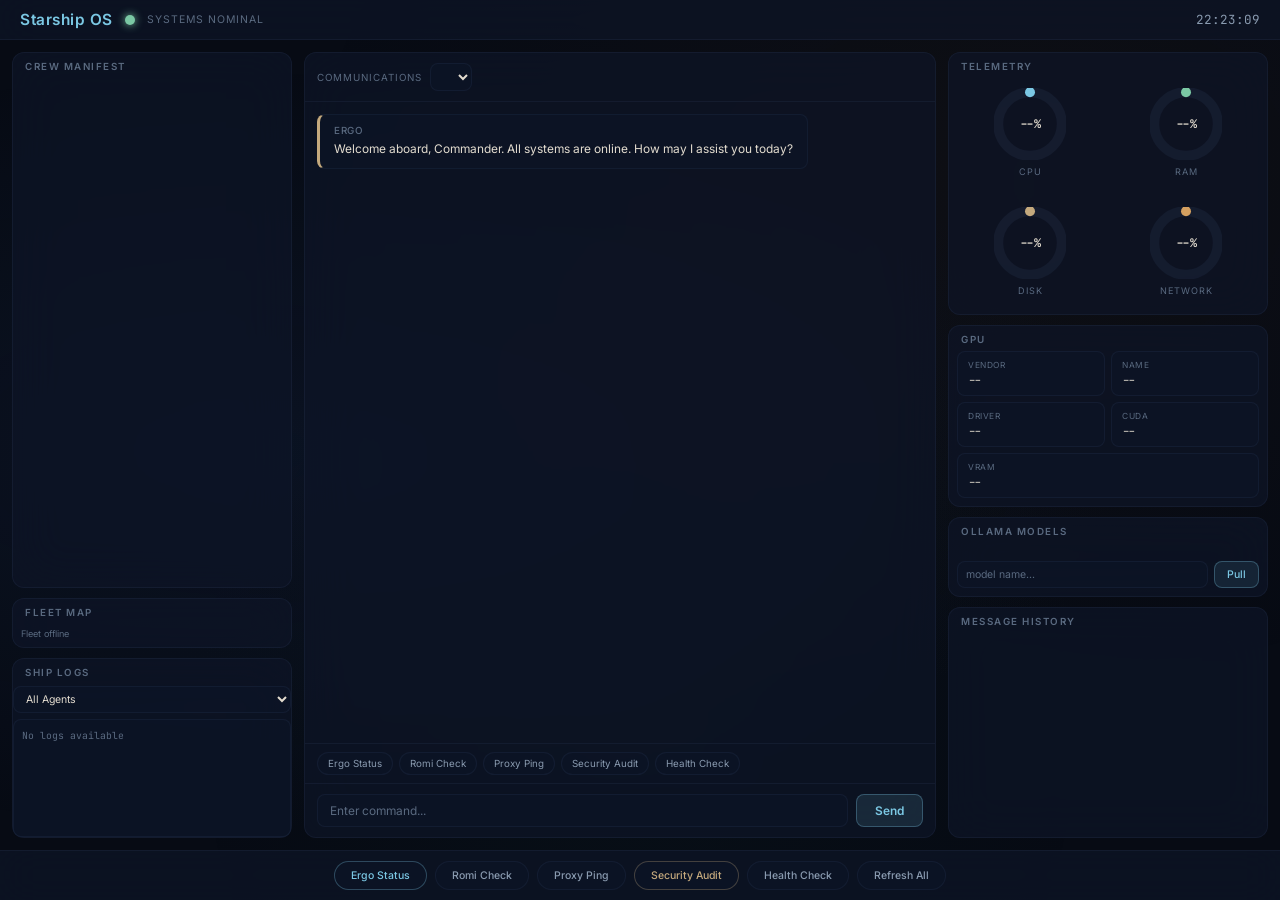
==== commit 2f716290: "feat(2.1): fleet map UI, red-team policy, release 2.1.0-alpha.2 - Dashboard /api/fleet + plant map p" ====
--- a/dashboard/index.html
+++ b/dashboard/index.html
@@ -133,6 +133,14 @@
 .agent-model{color:var(--color-accent)}
 .agent-status{font-size:0.65rem;color:var(--color-success)}
 .agent-status.idle{color:var(--color-text-muted)}
+.plant-card{padding:8px 10px;border-radius:var(--radius-sm);border:1px solid var(--color-glass-edge);margin-bottom:6px;background:var(--color-glass)}
+.plant-card.isolated{border-color:rgba(212,96,96,0.35)}
+.plant-name{font-size:0.8rem;font-weight:600;color:var(--color-primary)}
+.plant-meta{font-size:0.65rem;color:var(--color-text-muted);margin-top:2px;display:flex;flex-wrap:wrap;gap:6px}
+.plant-badge{font-size:0.6rem;padding:1px 6px;border-radius:999px;background:rgba(123,200,228,0.12);color:var(--color-primary)}
+.plant-badge.alert{background:rgba(212,96,96,0.15);color:var(--color-alert)}
+.plant-badge.warn{background:rgba(212,160,96,0.15);color:var(--color-warning)}
+.exercise-banner{font-size:0.7rem;color:var(--color-warning);margin-bottom:6px}
 
 /* Logs */
 .log-controls{display:flex;gap:6px;padding:4px 0 6px;flex-shrink:0}
@@ -464,7 +472,11 @@
       <div class="panel-title">Crew Manifest</div>
       <div class="panel-scroll" id="agent-list"></div>
     </div>
-    <div class="glass" style="display:flex;flex-direction:column;flex-shrink:0;max-height:220px">
+    <div class="glass" style="display:flex;flex-direction:column;flex-shrink:0;max-height:200px">
+      <div class="panel-title">Fleet Map</div>
+      <div class="panel-scroll" id="fleet-map" style="max-height:160px"></div>
+    </div>
+    <div class="glass" style="display:flex;flex-direction:column;flex-shrink:0;max-height:180px">
       <div class="panel-title">Ship Logs</div>
       <div class="log-controls">
         <select id="log-agent-select" onchange="loadLogs()"><option value="">All Agents</option></select>
@@ -646,7 +658,39 @@
   return 'var(--color-text-muted)';
 }
 
+async function refreshFleet() {
+  const data = await fetchJSON('/api/fleet');
+  const el = document.getElementById('fleet-map');
+  if (!el) return;
+  if (!data || data.error) {
+    el.innerHTML = '<div class="plant-meta">Fleet offline</div>';
+    return;
+  }
+  let html = '';
+  const ex = data.exercise || {};
+  if (ex.active) {
+    html += `<div class="exercise-banner">EXERCISE ACTIVE — ${escapeHTML(ex.plant || 'range')}</div>`;
+  }
+  for (const p of (data.plants || [])) {
+    const iso = p.isolation ? ' isolated' : '';
+    html += `<div class="plant-card${iso}">
+      <div class="plant-name">${escapeHTML(p.name || p.id)}</div>
+      <div class="plant-meta">
+        <span class="plant-badge">${escapeHTML(p.profile || '?')}</span>
+        <span class="plant-badge">${p.node_count || 0} node(s)</span>
+        ${p.isolation ? '<span class="plant-badge alert">isolated</span>' : ''}
+        <span>${escapeHTML(p.region || '')}</span>
+      </div>
+    </div>`;
+  }
+  if (!(data.plants || []).length) {
+    html += '<div class="plant-meta">No plants configured</div>';
+  }
+  el.innerHTML = html;
+}
+
 async function refresh() {
+  refreshFleet();
   const data = await fetchJSON('/api/dashboard');
   if (!data) return;
 
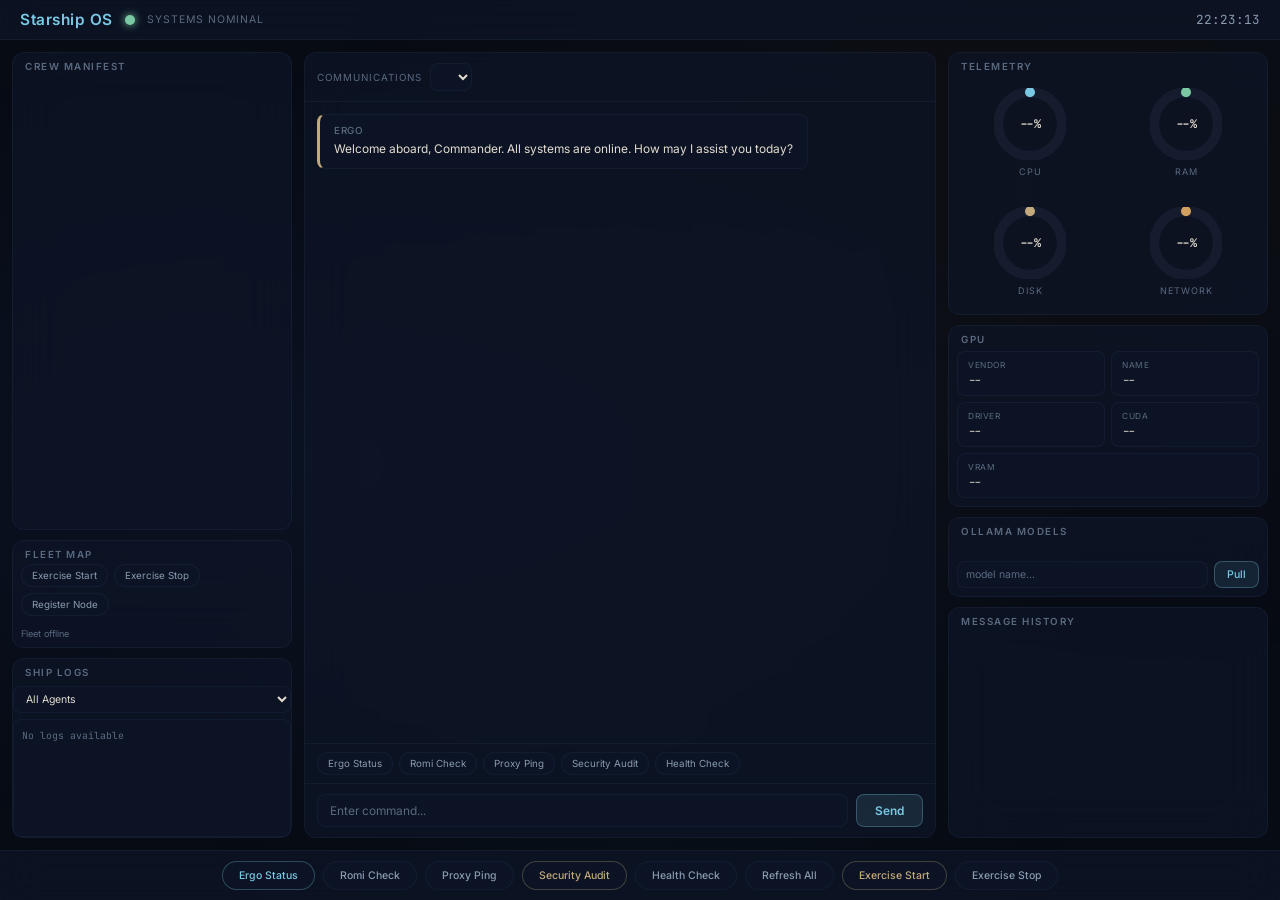
==== commit 1744ba0e: "feat(2.1): exercise UI controls, firstboot fleet register, smoke tests - POST /api/fleet/exercise an" ====
--- a/dashboard/index.html
+++ b/dashboard/index.html
@@ -472,8 +472,13 @@
       <div class="panel-title">Crew Manifest</div>
       <div class="panel-scroll" id="agent-list"></div>
     </div>
-    <div class="glass" style="display:flex;flex-direction:column;flex-shrink:0;max-height:200px">
+    <div class="glass" style="display:flex;flex-direction:column;flex-shrink:0;max-height:240px">
       <div class="panel-title">Fleet Map</div>
+      <div class="fleet-controls" style="display:flex;gap:6px;padding:0 8px 6px;flex-wrap:wrap">
+        <button class="quick-btn" onclick="fleetExercise('start')">Exercise Start</button>
+        <button class="quick-btn" onclick="fleetExercise('stop')">Exercise Stop</button>
+        <button class="quick-btn" onclick="fleetRegister()">Register Node</button>
+      </div>
       <div class="panel-scroll" id="fleet-map" style="max-height:160px"></div>
     </div>
     <div class="glass" style="display:flex;flex-direction:column;flex-shrink:0;max-height:180px">
@@ -595,6 +600,8 @@
   <button class="rail-btn accent" onclick="quickAction('ergo','security audit')">Security Audit</button>
   <button class="rail-btn" onclick="quickAction('ergo','health check')">Health Check</button>
   <button class="rail-btn" onclick="refresh()">Refresh All</button>
+  <button class="rail-btn accent" onclick="fleetExercise('start')">Exercise Start</button>
+  <button class="rail-btn" onclick="fleetExercise('stop')">Exercise Stop</button>
 </div>
 
 <div id="toast"></div>
@@ -687,6 +694,30 @@
     html += '<div class="plant-meta">No plants configured</div>';
   }
   el.innerHTML = html;
+}
+
+async function fleetExercise(action) {
+  const data = await fetchJSON('/api/fleet/exercise', {
+    method: 'POST',
+    headers: {'Content-Type': 'application/json'},
+    body: JSON.stringify({action}),
+  });
+  if (data && data.ok) {
+    toast(action === 'start' ? 'Exercise started (plant-range)' : 'Exercise stopped');
+    refreshFleet();
+  } else {
+    toast('Exercise control failed: ' + (data && data.error ? data.error : 'unknown'));
+  }
+}
+
+async function fleetRegister() {
+  const data = await fetchJSON('/api/fleet/register', {method: 'POST'});
+  if (data && data.ok) {
+    toast('Node registered in fleet');
+    refreshFleet();
+  } else {
+    toast('Register failed: ' + (data && (data.error || data.stderr) ? (data.error || data.stderr) : 'unknown'));
+  }
 }
 
 async function refresh() {
